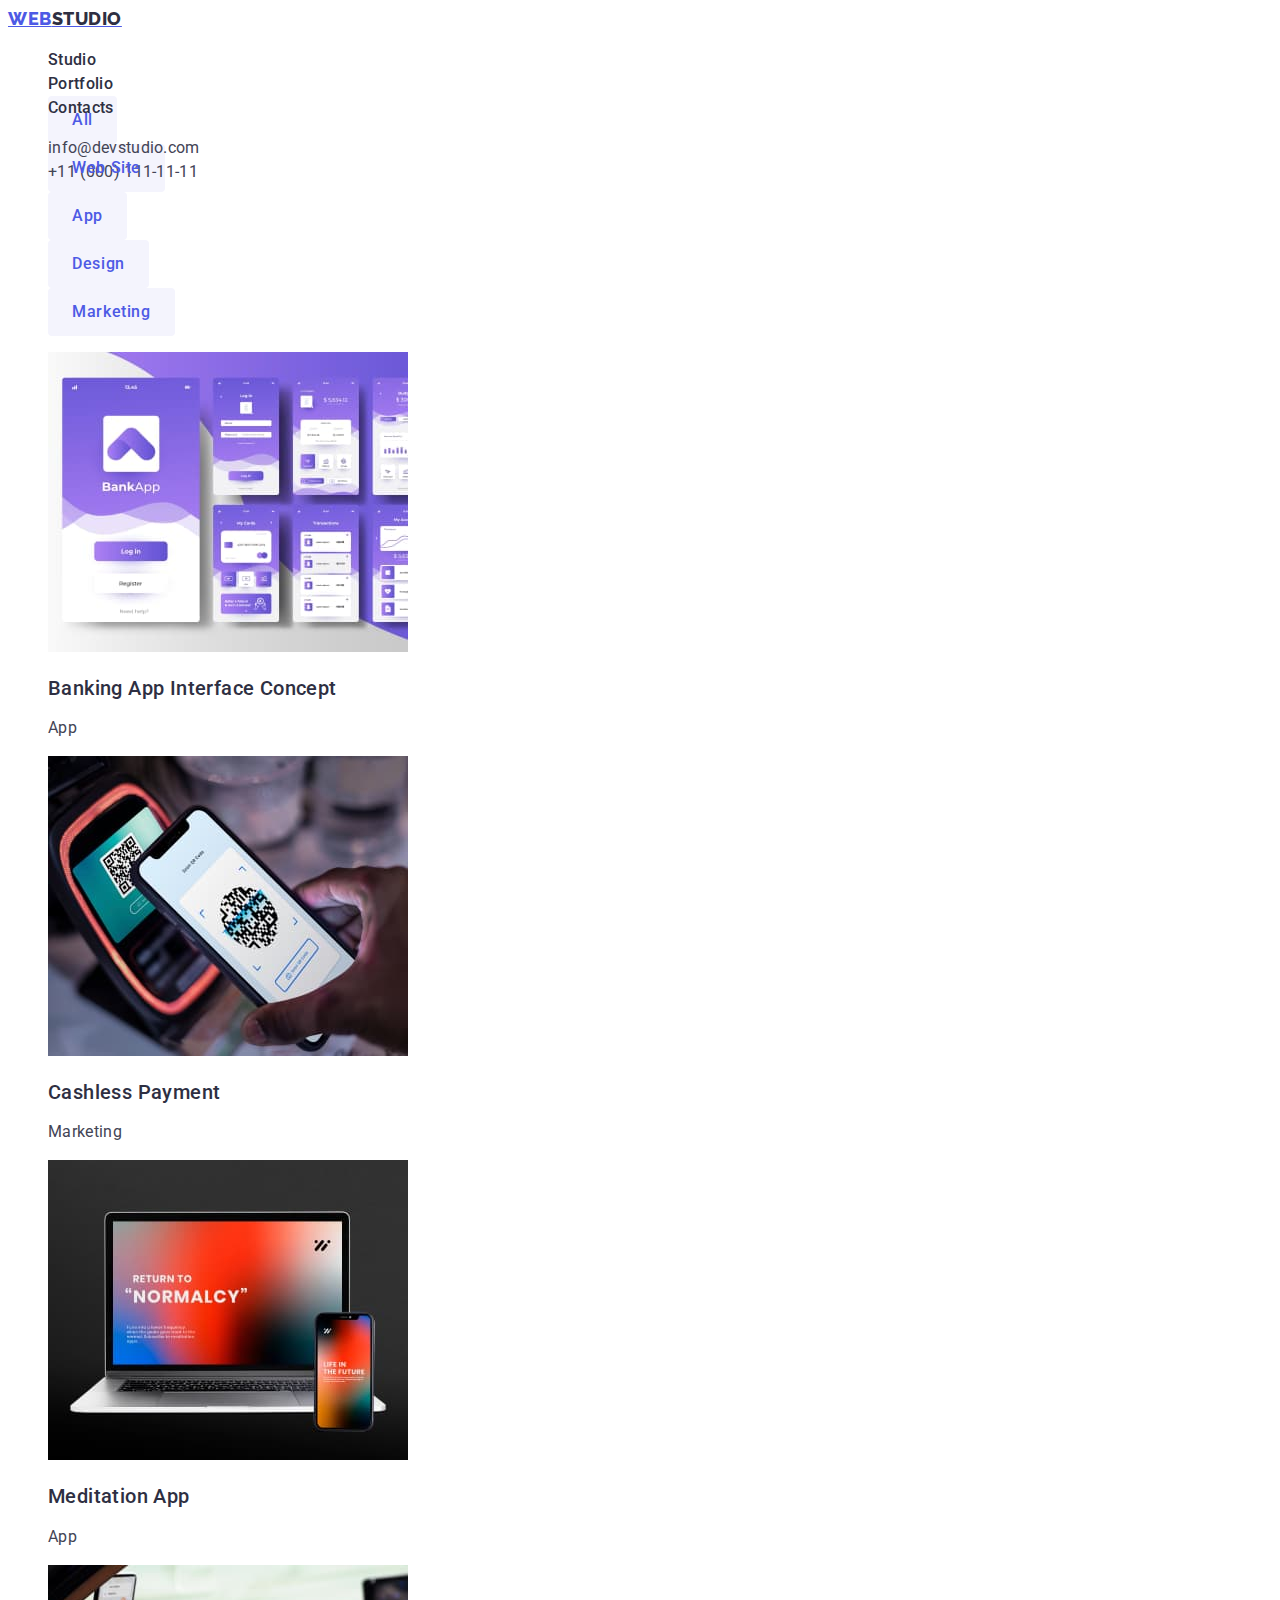
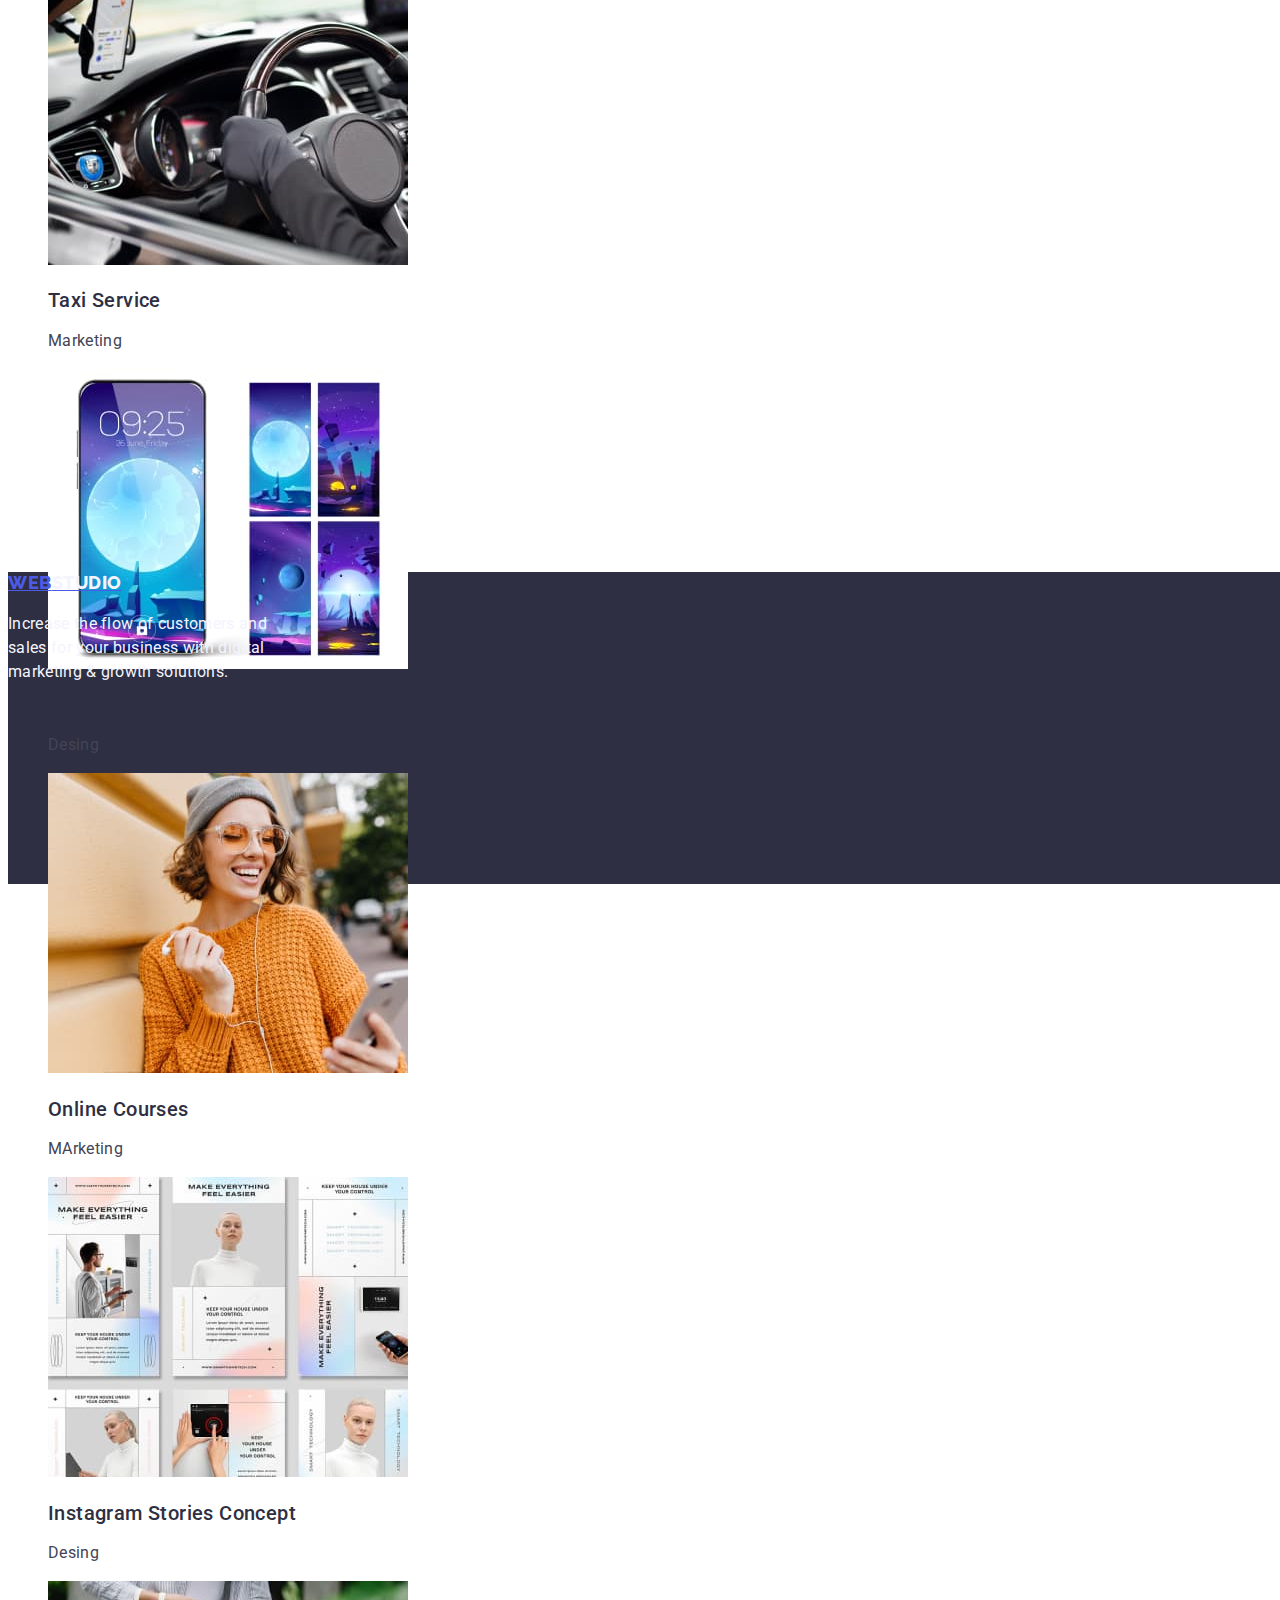
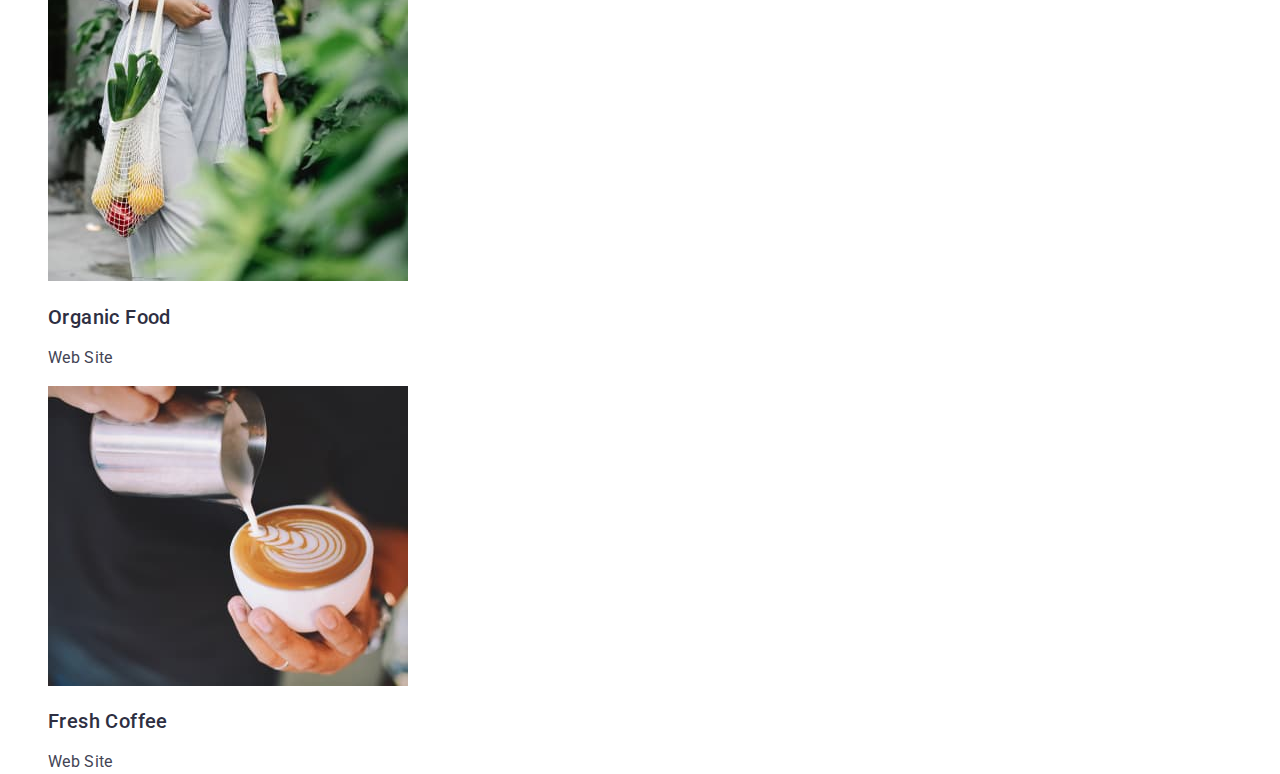
==== portfolio.html @ e06501a6 "fix_19" ====
<!DOCTYPE html>
<html lang="en">
  <head>
    <meta charset="UTF-8" />
    <meta name="viewport" content="width=device-width, initial-scale=1.0" />
    <title>Document</title>
    <link rel="stylesheet" href="./css/styles.css" />
    <link rel="preconnect" href="https://fonts.google.com/share?selection.family=Raleway" />
    <link rel="preconnect" href="https://fonts.google.com/share?selection.family=Roboto" />
    <link rel="preconnect" href="https://fonts.googleapis.com" />
    <link rel="preconnect" href="https://fonts.gstatic.com" crossorigin />
    <link
      href="https://fonts.googleapis.com/css2?family=Raleway&family=Roboto&display=swap"
      rel="stylesheet"
    />
  </head>
  <body>
    <!-- header -->
    <header class="header">
      <nav class="link">
        <a href="./index.html" class="logo">Web<span class="studio">Studio</span></a>
        <ul class="list">
          <li>
            <a href="./index.html" class="link"><span class="navigation">Studio</span></a>
          </li>
          <li>
            <a href="./portfolio.html" class="link"><span class="navigation">Portfolio</span></a>
          </li>
          <li>
            <a href="" class="link"><span class="navigation">Contacts</span></a>
          </li>
        </ul>
      </nav>
      <address>
        <ul class="list">
          <li><a href="mailto:info@devstudio.com" class="address">info@devstudio.com</a></li>
          <li><a href="tel:+110001111111" class="address">+11 (000) 111-11-11</a></li>
        </ul>
      </address>
    </header>
    <main>
      <!-- section_button -->
      <section class="section_portfolio">
        <h1 hidden>Portfolio</h1>
        <ul class="list">
          <li>
            <button type="button" class="button_portfolio">
              <span class="button_portfolio_text">All</span>
            </button>
          </li>
          <li>
            <button type="button" class="button_portfolio">
              <span class="button_portfolio_text">Web Site</span>
            </button>
          </li>
          <li>
            <button type="button" class="button_portfolio">
              <span class="button_portfolio_text">App</span>
            </button>
          </li>
          <li>
            <button type="button" class="button_portfolio">
              <span class="button_portfolio_text">Design</span>
            </button>
          </li>
          <li>
            <button type="button" class="button_portfolio">
              <span class="button_portfolio_text">Marketing</span>
            </button>
          </li>
        </ul>
        <!-- section_img -->
        <ul class="list">
          <li>
            <a href="" class="link">
              <img
                src="./images/images_portfolio/img_portfolio_one.jpg"
                alt="Banking App Interface Concept"
                width="360"
                height="300"
              />
              <h2 class="portfolio_title">Banking App Interface Concept</h2>
              <p class="portfolio_text">App</p></a
            >
          </li>
          <li>
            <a href="" class="link"
              ><img
                src="./images/images_portfolio/img_portfolio_two.jpg"
                alt="Cashless Payment"
                width="360"
                height="300"
              />
              <h2 class="portfolio_title">Cashless Payment</h2>
              <p class="portfolio_text">Marketing</p></a
            >
          </li>
          <li>
            <a href="" class="link"
              ><img
                src="./images/images_portfolio/img_portfolio_three.jpg"
                alt="Meditation App"
                width="360"
                height="300"
              />
              <h2 class="portfolio_title">Meditation App</h2>
              <p class="portfolio_text">App</p></a
            >
          </li>
          <li>
            <a href="" class="link"
              ><img
                src="./images/images_portfolio/img_portfolio_four.jpg"
                alt="Taxi Service"
                width="360"
                height="300"
              />
              <h2 class="portfolio_title">Taxi Service</h2>
              <p class="portfolio_text">Marketing</p></a
            >
          </li>
          <li>
            <a href="" class="link"
              ><img
                src="./images/images_portfolio/img_portfolio_five.jpg"
                alt="Screen Illustrations"
                width="360"
                height="300"
              />
              <h2 class="portfolio_title">Screen Illustrations</h2>
              <p class="portfolio_text">Desing</p></a
            >
          </li>
          <li>
            <a href="" class="link"
              ><img
                src="./images/images_portfolio/img_portfolio_six.jpg"
                alt="Online Courses"
                width="360"
                height="300"
              />
              <h2 class="portfolio_title">Online Courses</h2>
              <p class="portfolio_text">MArketing</p></a
            >
          </li>
          <li>
            <a href="" class="link"
              ><img
                src="./images/images_portfolio/img_portfolio_seven.jpg"
                alt="Instagram Stories Concept"
                width="360"
                height="300"
              />
              <h2 class="portfolio_title">Instagram Stories Concept</h2>
              <p class="portfolio_text">Desing</p></a
            >
          </li>
          <li>
            <a href="" class="link"
              ><img
                src="./images/images_portfolio/img_portfolio_eight.jpg"
                alt="Organic Food"
                width="360"
                height="300"
              />
              <h2 class="portfolio_title">Organic Food</h2>
              <p class="portfolio_text">Web Site</p></a
            >
          </li>
          <li>
            <a href="" class="link"
              ><img
                src="./images/images_portfolio/img_portfolio_nine.jpg"
                alt="Fresh Coffee"
                width="360"
                height="300"
              />
              <h2 class="portfolio_title">Fresh Coffee</h2>
              <p class="portfolio_text">Web Site</p></a
            >
          </li>
        </ul>
      </section>
    </main>
    <!-- portfolio_footer -->
    <footer class="footer">
      <a href="./index.html" class="logo">Web<span class="studio_footer">Studio</span></a>
      <p class="footer_text">
        Increase the flow of customers and sales for your business with digital marketing & growth
        solutions.
      </p>
    </footer>
  </body>
</html>
---- css/styles.css ----
:root {
  --iris: #4d5ae5;
  --navyblue: #2e2f42;
  --slate: #434455;
  --cloud: #f4f4fd;
  --white: #fff;
  --ocean: #404bbf;
  --cornflower: #e7e9fc;
  --ultrawhite: #ffffff;
}

body {
 font-family: "Roboto", sans-serif;
  font-size: 16px;
  font-style: normal;
  font-weight: 400;
  line-height: 24px;
  letter-spacing: 0.32px;
  background-color: var(--ultrawhite);
  color: #434455;
}

.logo {
  color: var(--iris, #4d5ae5);
  font-family: 'Raleway', sans-serif;
  font-size: 18px;
  font-style: normal;
  font-weight: 800;
  line-height: 1.17; /* 116.667% */
  letter-spacing: 0.54px;
  text-transform: uppercase;
  width: 44px;
}

.logo :hover,
.logo :focus {
  color: var(--ocean);
}

.studio {
  color: var(--navyblue, #2e2f42);
  font-family: 'Raleway';
  font-size: 18px;
  font-style: normal;
  font-weight: 800;
  line-height: 1.17; /* 116.667% */
  letter-spacing: 0.54px;
  text-transform: uppercase;
  width: 71px;
}

.address {
  color: var(--slate);
  font-family: 'Roboto';
  font-size: 16px;
  font-style: normal;
  font-weight: 400;
  line-height: 1.5; /* 150% */
  letter-spacing: 0.02em;
  text-decoration: none;
}

.address:hover,
.address:focus {
  color: var(--ocean);
}

.link {
  text-decoration: none;
}

.list {
  list-style: none;
}
.navigation {
  color: var(--navyblue);
  font-family: 'Roboto';
  font-size: 16px;
  font-style: normal;
  font-weight: 500;
  line-height: 1.5; /* 150% */
  letter-spacing: 0.32px;
}

.navigation:hover,
.navigation:focus {
  color: var(--ocean);
}

.header {
  width: 1440px;
  height: 72px;
  flex-shrink: 0;
  border-bottom: 1px var(--cornflower);
  background: var(--white);
}

.section_one {
  width: 1440px;
  height: 600px;
  flex-shrink: 0;
  background: var(--navyblue);
}

.introduction_hero {
  color: var(--white);
  text-align: center;
  font-family: 'Roboto';
  font-size: 56px;
  font-style: normal;
  font-weight: 700;
  line-height: 1.07; /* 107.143% */
  letter-spacing: 1.12px;
  width: 496px;
}

.button_hero {
  display: inline-flex;
  padding: 16px 32px;
  align-items: flex-start;
  gap: 10px;
  border-radius: 4px;
  background-color: var(--iris);
  box-shadow: 0px 4px 4px 0px rgba(0, 0, 0, 0.15);
}

.button_hero_text {
  color: var(--ultrawhite);
  font-size: 16px;
  font-style: normal;
  font-weight: 500;
  line-height: 1.5; /* 150% */
  letter-spacing: 0.04em;
  cursor: pointer;
}

.button_hero:hover,
.button_hero:focus {
  background-color: var(--ocean);
}

.section_two {
  width: 1440px;
  height: 2592px;
  background: var(--white);
}

.section_three {
  background: var(--white);
  line-height: 1.11;
}

.section_two_name {
  color: var(--navyblue);
  font-family: 'Roboto';
  font-size: 20px;
  font-style: normal;
  font-weight: 500;
  line-height: 1.2; /* 120% */
  letter-spacing: 0.4px;
  width: 264px;
}

.section_two_paragraph {
  color: var(--slate);
  font-family: 'Roboto';
  font-size: 16px;
  font-style: normal;
  font-weight: 400;
  line-height: 1.5; /* 150% */
  letter-spacing: 0.32px;
  width: 264px;
}

.section_three_name {
  color: var(--navyblue);
  text-align: center;
  font-family: 'Roboto';
  font-size: 36px;
  font-style: normal;
  font-weight: 700;
  line-height: 1.11; /* 111.111% */
  letter-spacing: 0.72px;
  text-transform: capitalize;
}

.section_four {
  background: var(--cloud);
  width: 1440px;
  height: 732px;
  flex-shrink: 0;
  background-color: var(--cloud);
}

.section_four_name {
  color: var(--navyblue);
  text-align: center;
  font-family: 'Roboto';
  font-size: 36px;
  font-style: normal;
  font-weight: 700;
  line-height: 1.11; /* 111.111% */
  letter-spacing: 0.72px;
  text-transform: capitalize;
}

.team_card_list_item {
  background-color: var(--ultrawhite);
}

.team_name_card {
  color: var(--navyblue);
  text-align: center;
  font-family: 'Roboto';
  font-size: 20px;
  font-style: normal;
  font-weight: 500;
  line-height: 1.2; /* 120% */
  letter-spacing: 0.4px;
}

.team_description_card {
  color: var(--slate);
  text-align: center;
  font-family: 'Roboto';
  font-size: 16px;
  font-style: normal;
  font-weight: 400;
  line-height: 1.5; /* 150% */
  letter-spacing: 0.32px;
}

.footer {
  background: var(--navyblue);
  width: 1440px;
  height: 312px;
  flex-shrink: 0;
}

.footer_text {
  color: var(--cloud);
  font-family: 'Roboto';
  font-size: 16px;
  font-style: normal;
  font-weight: 400;
  line-height: 1.5; /* 150% */
  letter-spacing: 0.32px;
  width: 264px;
}

.studio_footer {
  color: var(--cloud);
  font-family: 'Raleway', sans-serif;
  font-size: 18px;
  font-style: normal;
  font-weight: 800;
  line-height: 1.17; /* 116.667% */
  letter-spacing: 0.54px;
  text-transform: uppercase;
  text-decoration: none;
}

.section_portfolio {
  width: 1440px;
  height: 2076px;
  background: var(--white);
}

.btn_portfolio {
  display: flex;
  padding: 12px 24px;
  align-items: flex-start;
  border-radius: 4px;
  background-color: var(--ocean);
  box-shadow: 0px 2px 2px 0px rgba(0, 0, 0, 0.12), 0px 2px 1px 0px rgba(0, 0, 0, 0.08),
    0px 3px 1px 0px rgba(0, 0, 0, 0.1);
  cursor: pointer;
}

.btn_portfolio_text {
  color: var(--iris);
  text-align: center;
  font-size: 16px;
  font-style: normal;
  font-weight: 500;
  line-height: 1.5; /* 150% */
  letter-spacing: 0.04em;
}

.button_portfolio:hover,
.button_portfolio:focus {
  color: var(--ultrawhite);
}

.button_portfolio {
  display: flex;
  padding: 12px 24px;
  justify-content: center;
  align-items: center;
  border-radius: 4px;
  border: 1px var(--cornflower);
  background: var(--cloud);
  cursor: pointer;
}

.button_portfolio_text {
  color: var(--iris);
  text-align: center;
  font-family: 'Roboto';
  font-size: 16px;
  font-style: normal;
  font-weight: 500;
  line-height: 1.5; /* 150% */
  letter-spacing: 0.64px;
}

.portfolio_title {
  color: var(--navyblue);
  font-family: 'Roboto';
  font-size: 20px;
  font-style: normal;
  font-weight: 500;
  line-height: 1.2; /* 120% */
  letter-spacing: 0.02em;
}

.portfolio_text {
  color: var(--slate);
  font-family: 'Roboto';
  font-size: 16px;
  font-style: normal;
  font-weight: 400;
  line-height: 1.5; /* 150% */
  letter-spacing: 0.32px;
}
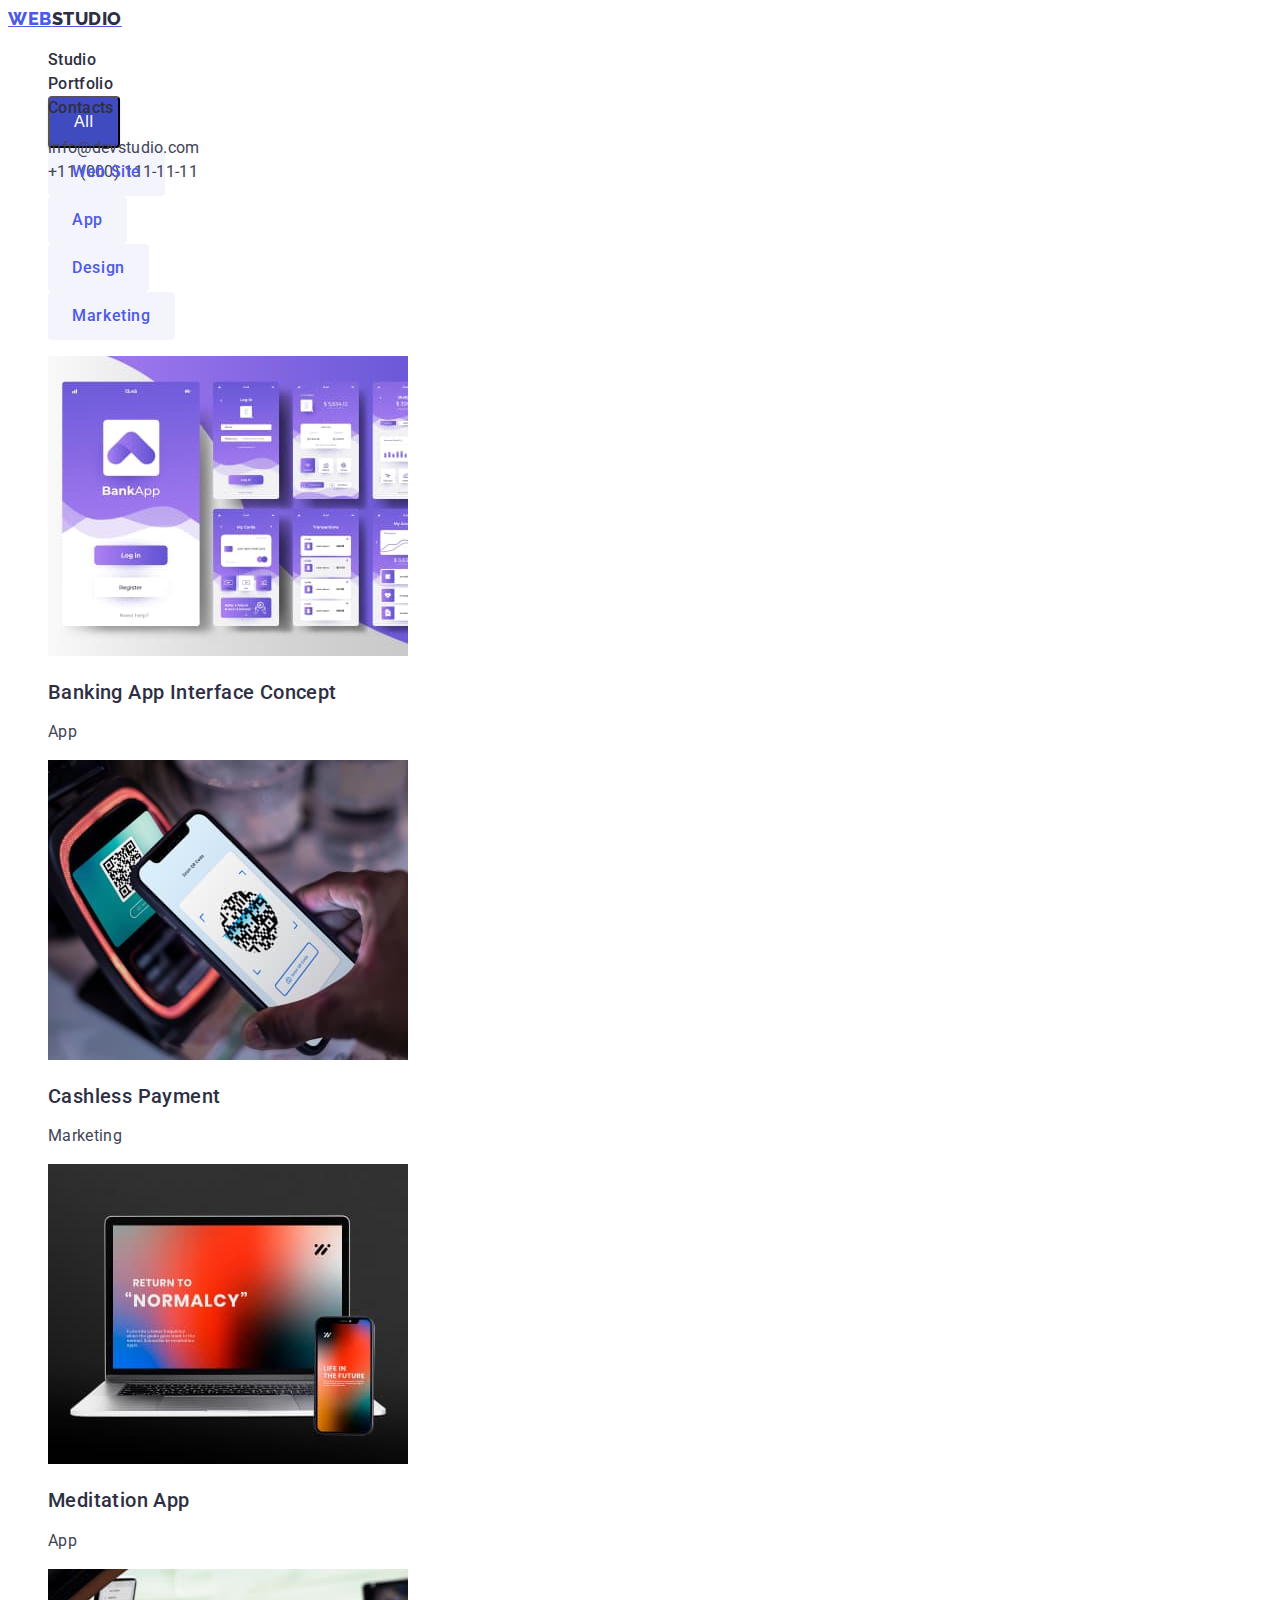
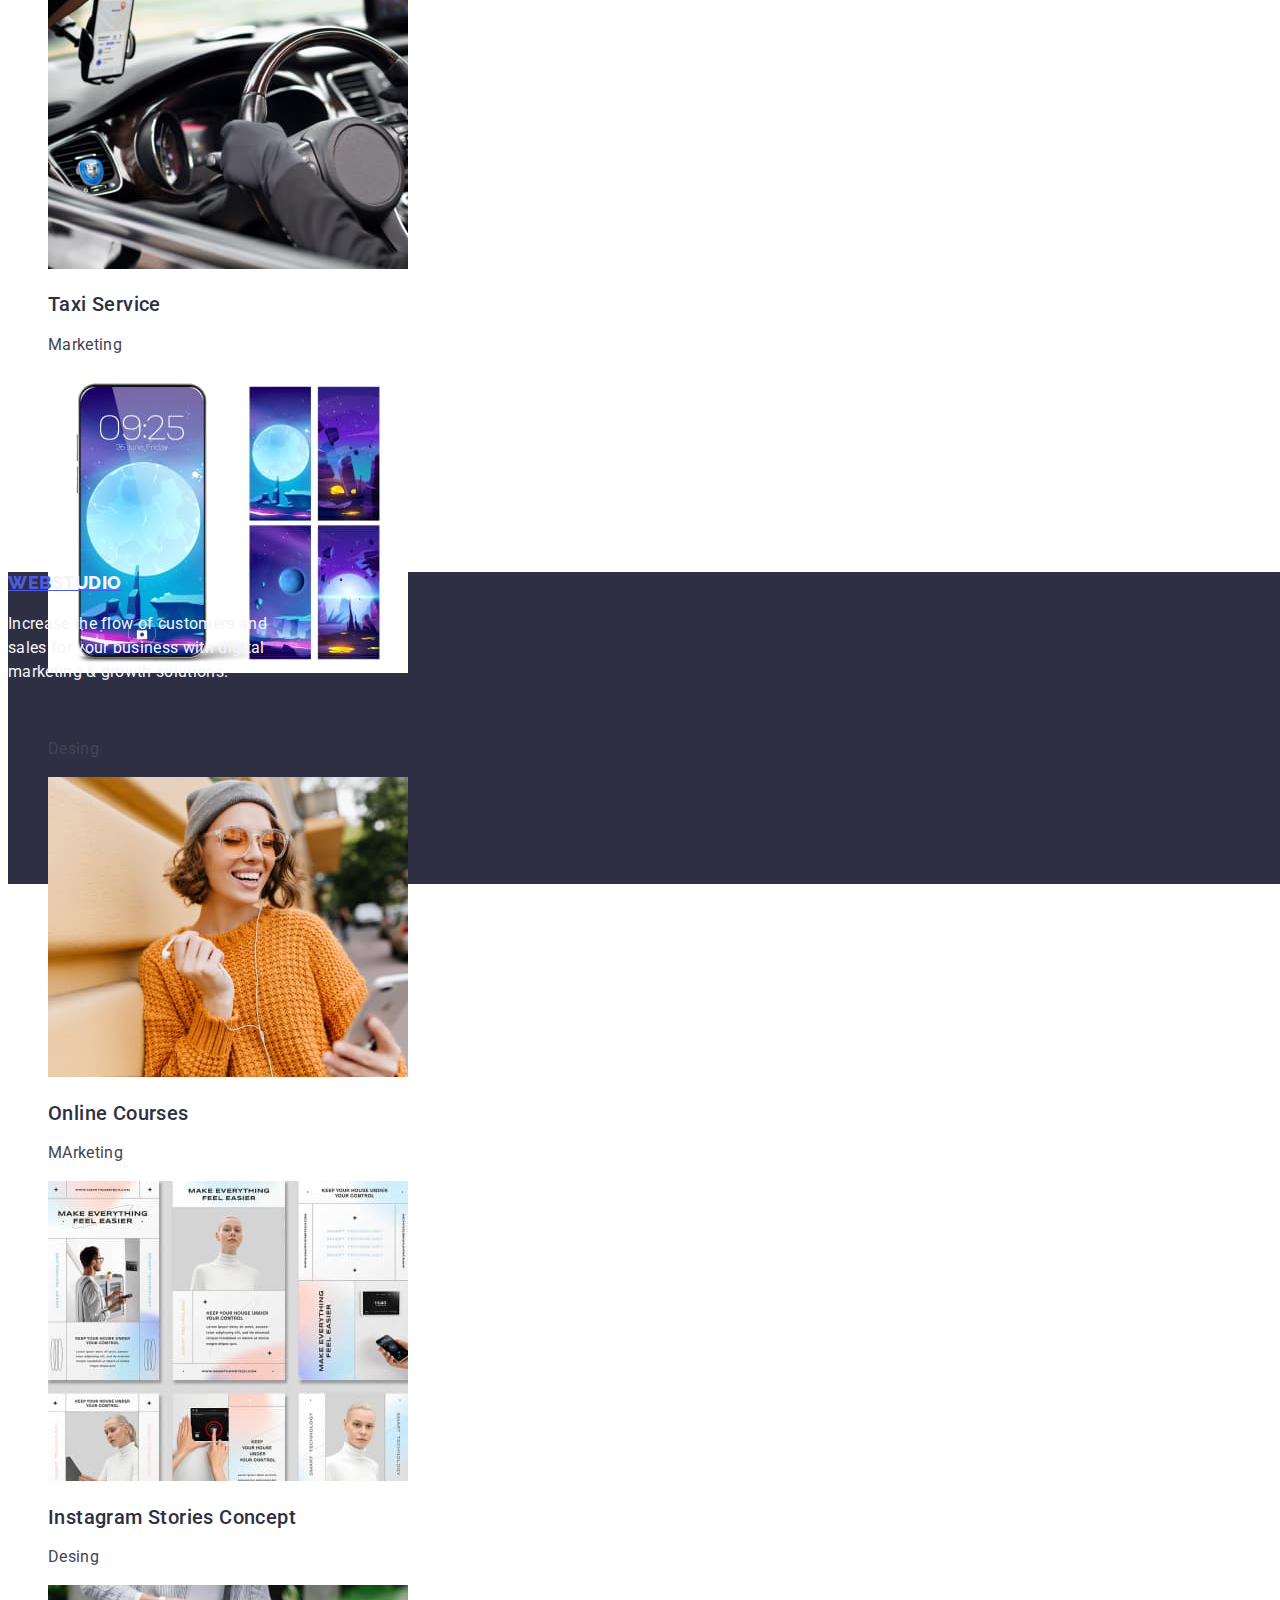
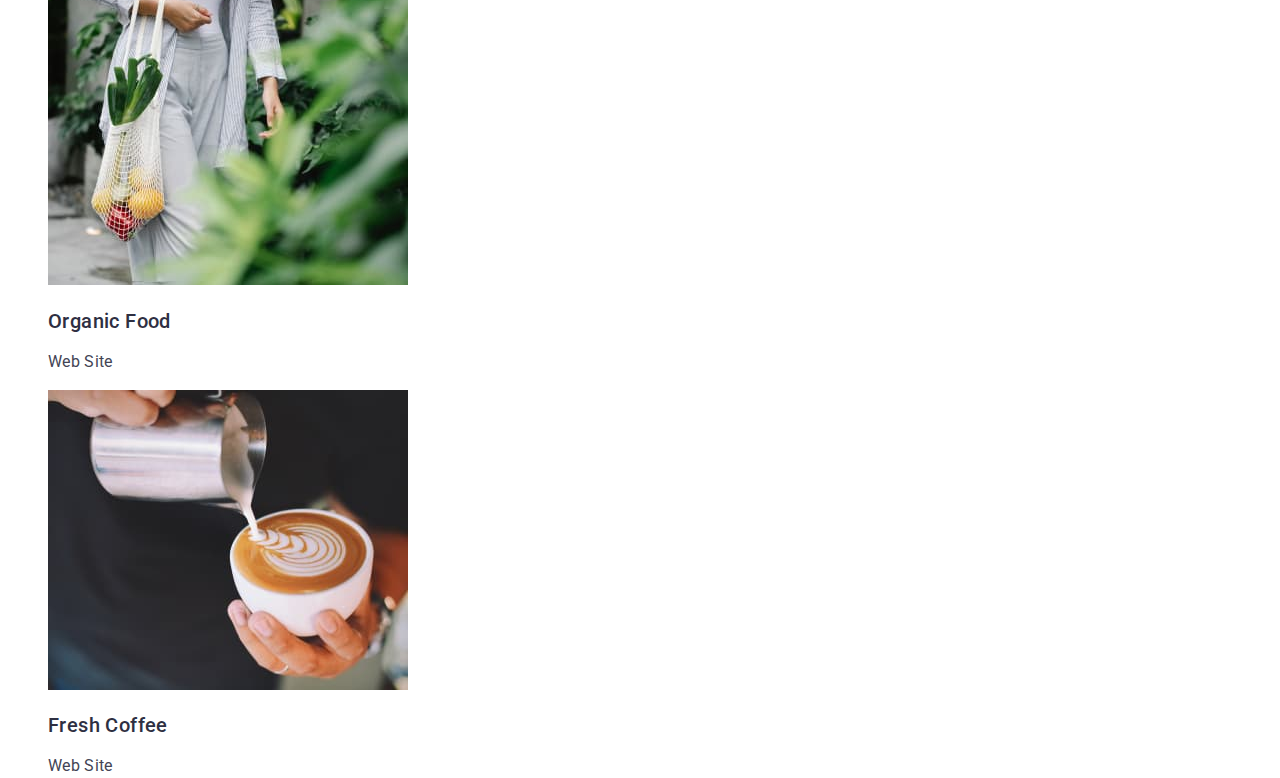
==== commit c2054c47: "fix_22" ====
--- a/portfolio.html
+++ b/portfolio.html
@@ -44,29 +44,19 @@
         <h1 hidden>Portfolio</h1>
         <ul class="list">
           <li>
-            <button type="button" class="button_portfolio">
-              <span class="button_portfolio_text">All</span>
-            </button>
+            <button type="button" class="btn_portfolio">All</button>
           </li>
           <li>
-            <button type="button" class="button_portfolio">
-              <span class="button_portfolio_text">Web Site</span>
-            </button>
+            <button type="button" class="button_portfolio">Web Site</button>
           </li>
           <li>
-            <button type="button" class="button_portfolio">
-              <span class="button_portfolio_text">App</span>
-            </button>
+            <button type="button" class="button_portfolio">App</button>
           </li>
           <li>
-            <button type="button" class="button_portfolio">
-              <span class="button_portfolio_text">Design</span>
-            </button>
+            <button type="button" class="button_portfolio">Design</button>
           </li>
           <li>
-            <button type="button" class="button_portfolio">
-              <span class="button_portfolio_text">Marketing</span>
-            </button>
+            <button type="button" class="button_portfolio">Marketing</button>
           </li>
         </ul>
         <!-- section_img -->
--- a/css/styles.css
+++ b/css/styles.css
@@ -21,15 +21,15 @@
 }
 
 .logo {
-  color: var(--iris, #4d5ae5);
-  font-family: 'Raleway', sans-serif;
-  font-size: 18px;
-  font-style: normal;
-  font-weight: 800;
-  line-height: 1.17; /* 116.667% */
-  letter-spacing: 0.54px;
-  text-transform: uppercase;
-  width: 44px;
+    color: var(--iris, #4d5ae5);
+    font-family: 'Raleway', sans-serif;
+    font-size: 18px;
+    font-style: normal;
+    font-weight: 800;
+    line-height: 1.17; /* 116.667% */
+    letter-spacing: 0.54px;
+    text-transform: uppercase;
+    width: 44px;  
 }
 
 .logo :hover,
@@ -47,6 +47,7 @@
   letter-spacing: 0.54px;
   text-transform: uppercase;
   width: 71px;
+  text-decoration: none;
 }
 
 .address {
@@ -103,18 +104,18 @@
 }
 
 .introduction_hero {
-  color: var(--white);
+  color: var(--ultrawhite);
   text-align: center;
   font-family: 'Roboto';
   font-size: 56px;
   font-style: normal;
   font-weight: 700;
   line-height: 1.07; /* 107.143% */
-  letter-spacing: 1.12px;
+  letter-spacing: 0.02em;
   width: 496px;
 }
 
-.button_hero {
+.section_one_button {
   display: inline-flex;
   padding: 16px 32px;
   align-items: flex-start;
@@ -124,7 +125,7 @@
   box-shadow: 0px 4px 4px 0px rgba(0, 0, 0, 0.15);
 }
 
-.button_hero_text {
+.section_one_button_text {
   color: var(--ultrawhite);
   font-size: 16px;
   font-style: normal;
@@ -134,8 +135,8 @@
   cursor: pointer;
 }
 
-.button_hero:hover,
-.button_hero:focus {
+.section_one_button:hover,
+.section_one_button:focus {
   background-color: var(--ocean);
 }
 
@@ -275,10 +276,7 @@
   box-shadow: 0px 2px 2px 0px rgba(0, 0, 0, 0.12), 0px 2px 1px 0px rgba(0, 0, 0, 0.08),
     0px 3px 1px 0px rgba(0, 0, 0, 0.1);
   cursor: pointer;
-}
-
-.btn_portfolio_text {
-  color: var(--iris);
+  color: var(--white);
   text-align: center;
   font-size: 16px;
   font-style: normal;
@@ -287,8 +285,8 @@
   letter-spacing: 0.04em;
 }
 
-.button_portfolio:hover,
-.button_portfolio:focus {
+.btn_portfolio:hover,
+.btn_portfolio:focus {
   color: var(--ultrawhite);
 }
 
@@ -301,9 +299,6 @@
   border: 1px var(--cornflower);
   background: var(--cloud);
   cursor: pointer;
-}
-
-.button_portfolio_text {
   color: var(--iris);
   text-align: center;
   font-family: 'Roboto';
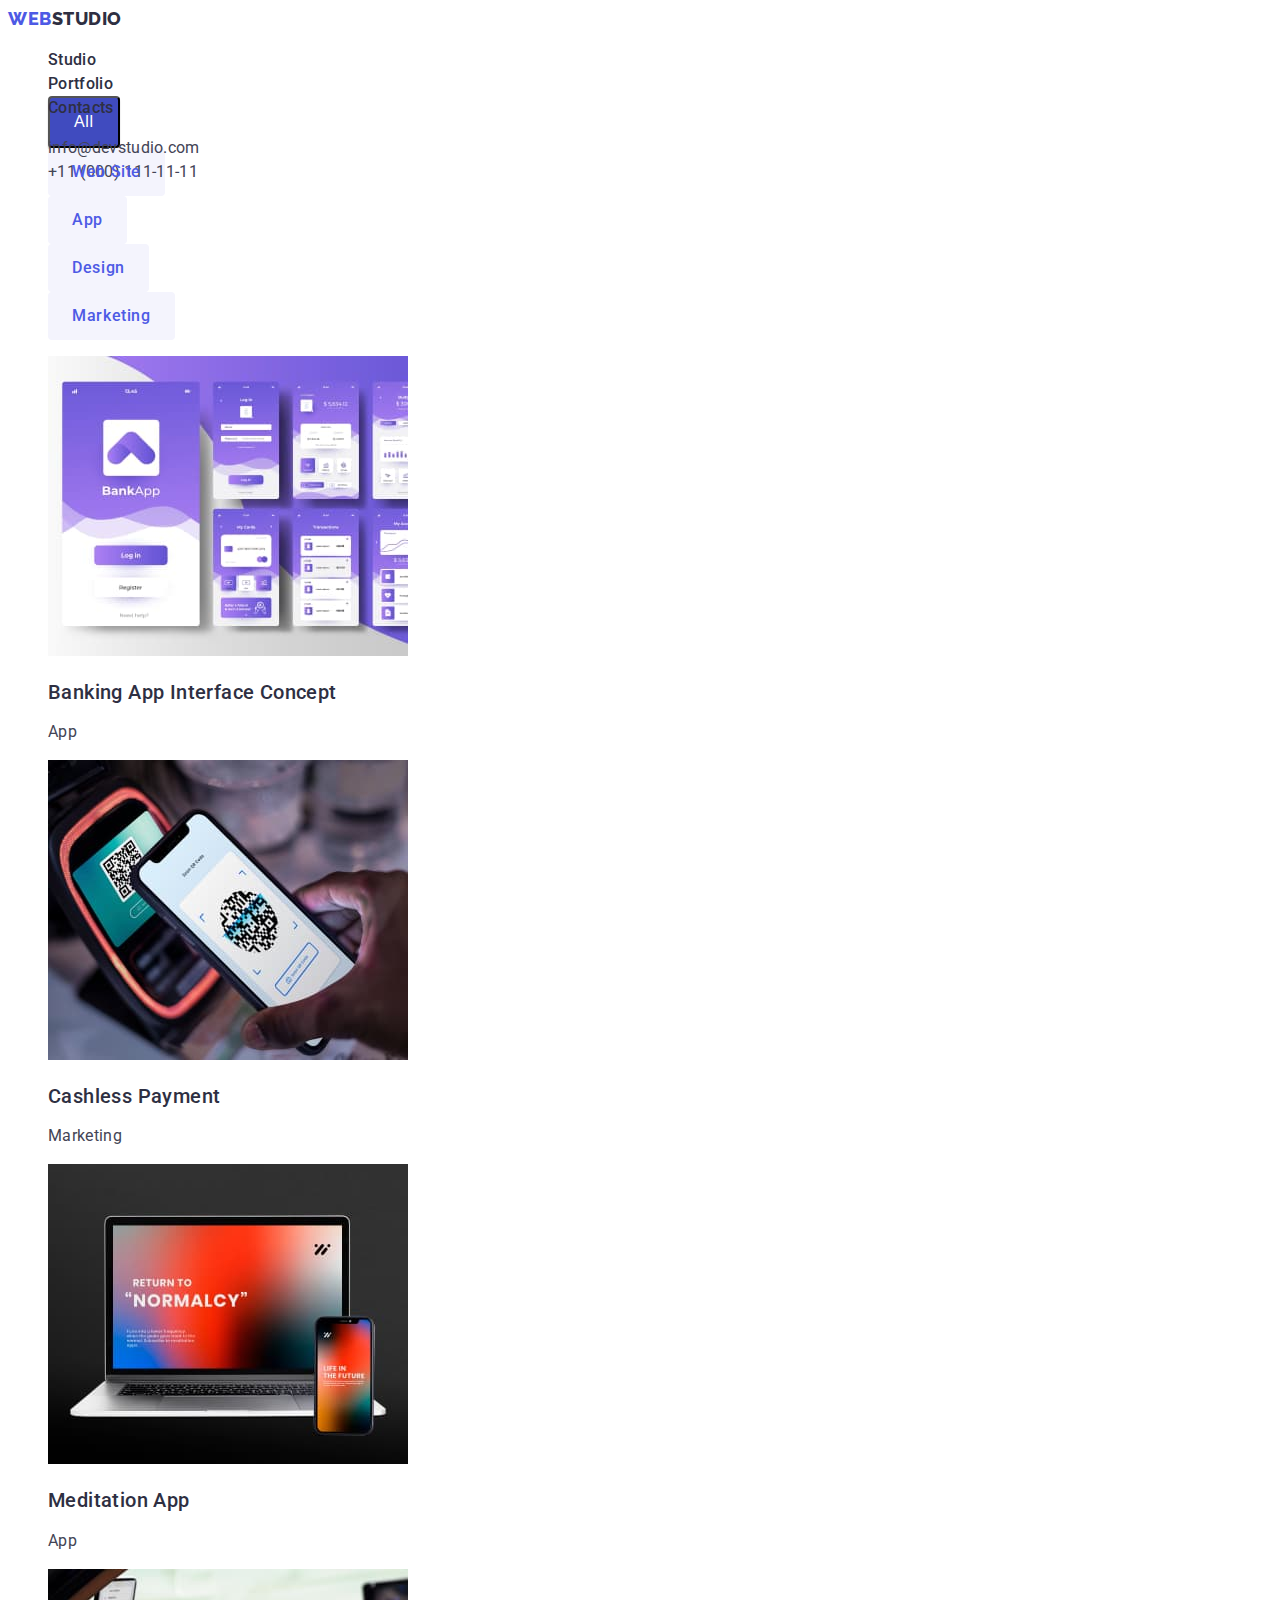
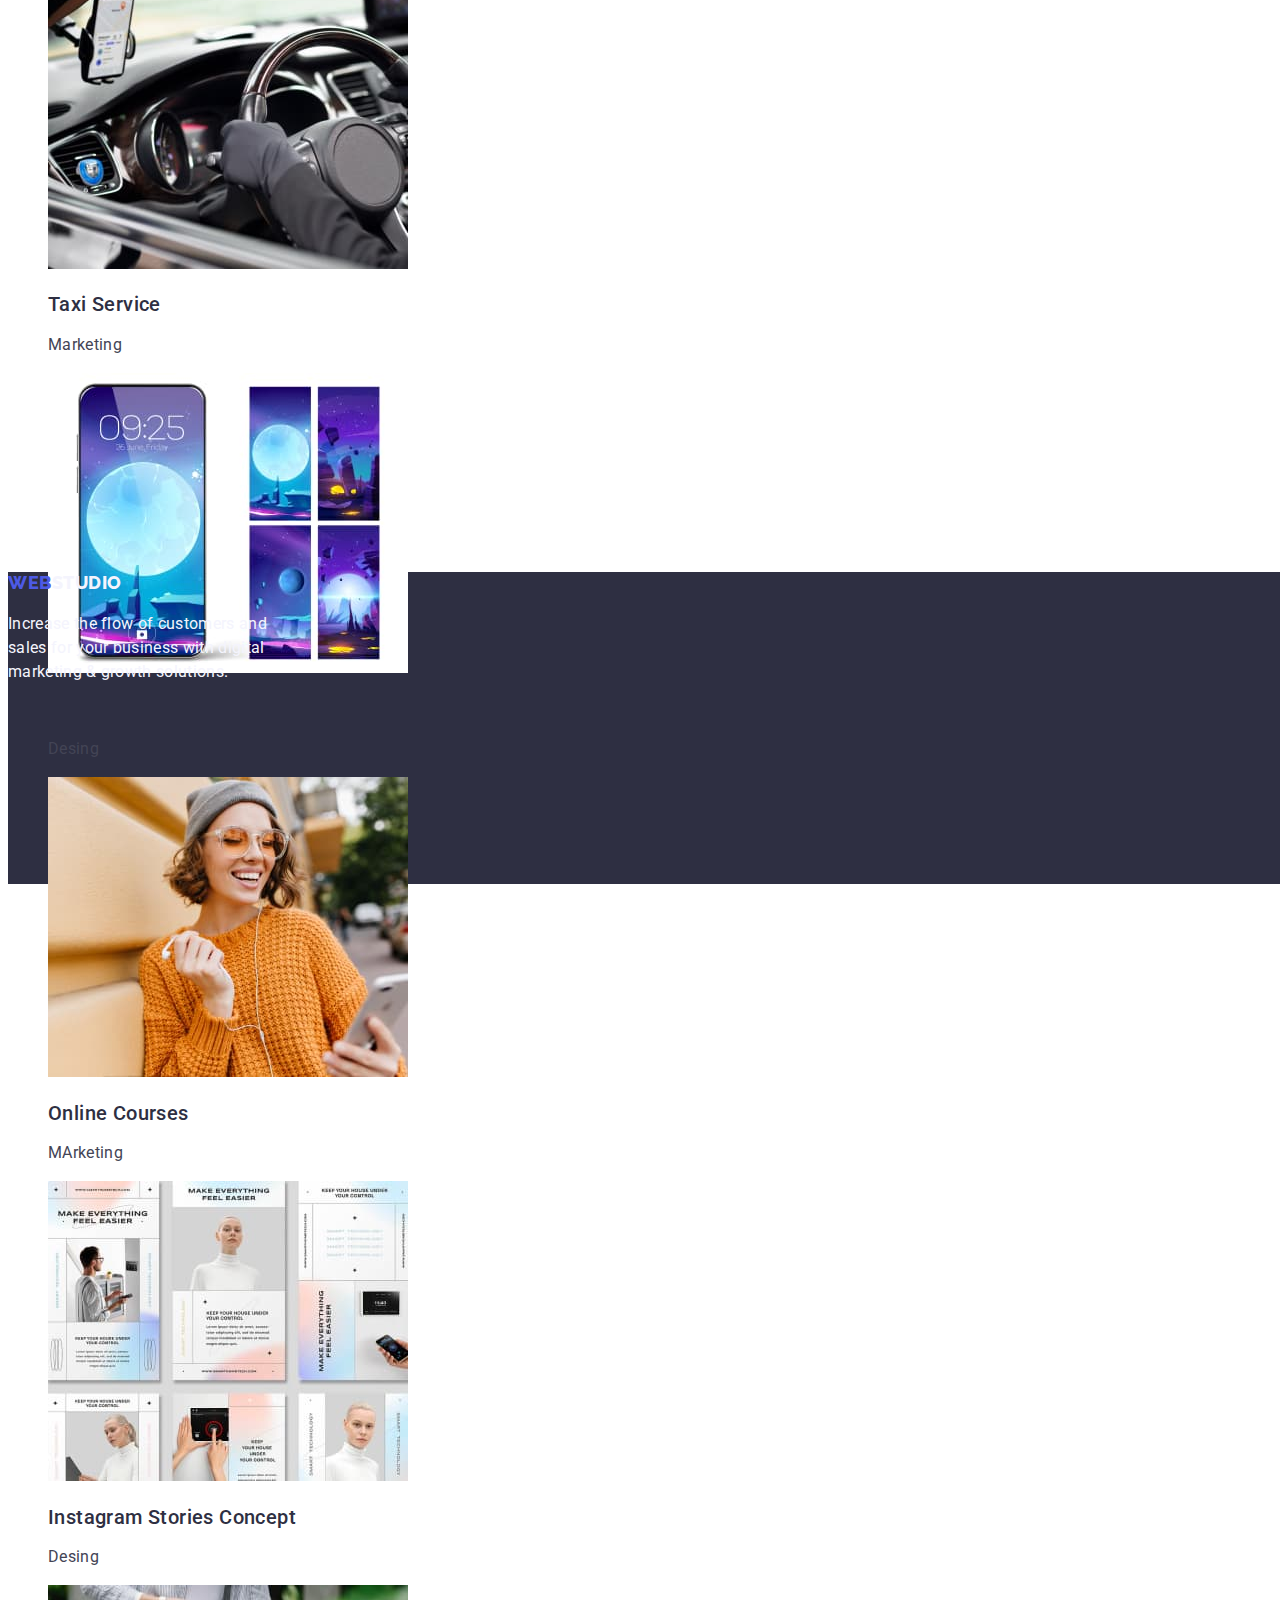
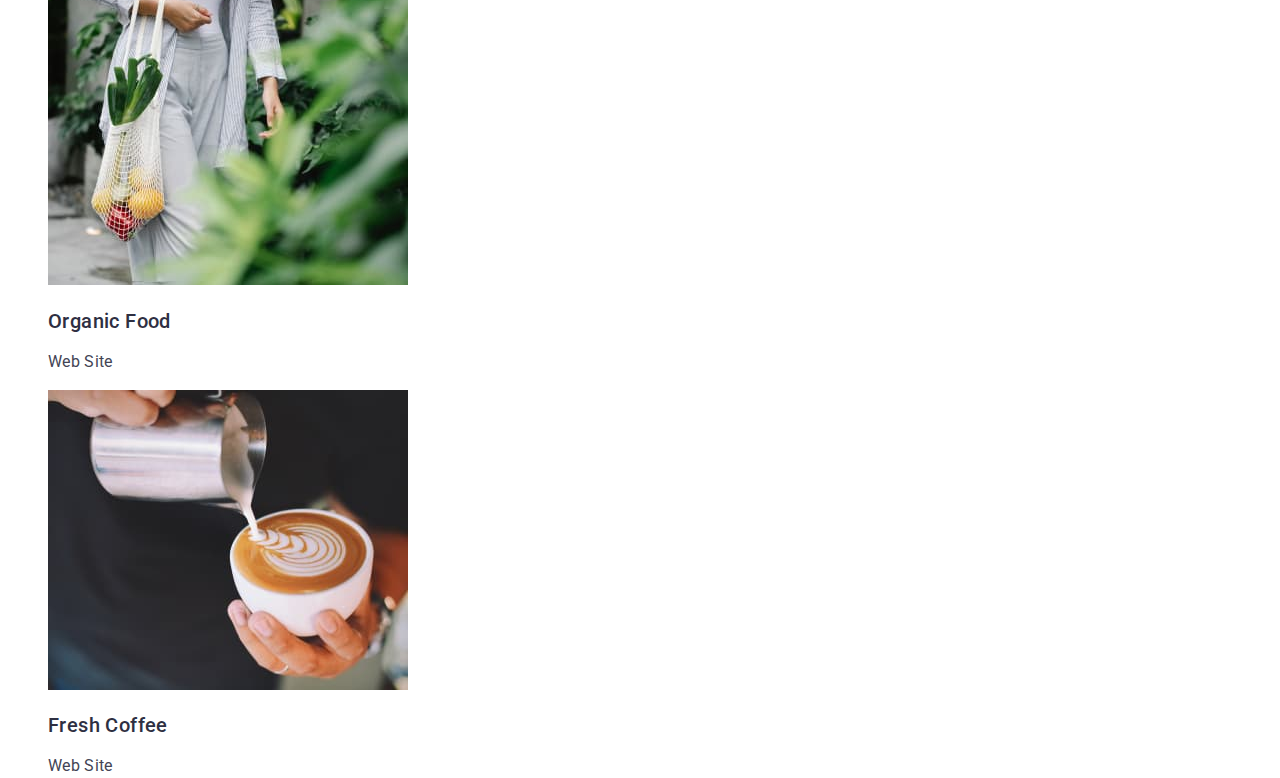
==== commit 0dfce5bb: "fix_25" ====
--- a/portfolio.html
+++ b/portfolio.html
@@ -17,17 +17,19 @@
   <body>
     <!-- header -->
     <header class="header">
-      <nav class="link">
-        <a href="./index.html" class="logo">Web<span class="studio">Studio</span></a>
+      <nav>
+        <a href="./index.html" class="link">Web<span class="studio">Studio</span></a>
         <ul class="list">
           <li>
-            <a href="./index.html" class="link"><span class="navigation">Studio</span></a>
+            <a href="./index.html" class="button_nav"><span class="navigation">Studio</span></a>
           </li>
           <li>
-            <a href="./portfolio.html" class="link"><span class="navigation">Portfolio</span></a>
+            <a href="./portfolio.html" class="button_nav"
+              ><span class="navigation">Portfolio</span></a
+            >
           </li>
           <li>
-            <a href="" class="link"><span class="navigation">Contacts</span></a>
+            <a href="" class="button_nav"><span class="navigation">Contacts</span></a>
           </li>
         </ul>
       </nav>
@@ -62,7 +64,7 @@
         <!-- section_img -->
         <ul class="list">
           <li>
-            <a href="" class="link">
+            <a href="" class="section_img">
               <img
                 src="./images/images_portfolio/img_portfolio_one.jpg"
                 alt="Banking App Interface Concept"
@@ -74,7 +76,7 @@
             >
           </li>
           <li>
-            <a href="" class="link"
+            <a href="" class="section_img"
               ><img
                 src="./images/images_portfolio/img_portfolio_two.jpg"
                 alt="Cashless Payment"
@@ -86,7 +88,7 @@
             >
           </li>
           <li>
-            <a href="" class="link"
+            <a href="" class="section_img"
               ><img
                 src="./images/images_portfolio/img_portfolio_three.jpg"
                 alt="Meditation App"
@@ -98,7 +100,7 @@
             >
           </li>
           <li>
-            <a href="" class="link"
+            <a href="" class="section_img"
               ><img
                 src="./images/images_portfolio/img_portfolio_four.jpg"
                 alt="Taxi Service"
@@ -110,7 +112,7 @@
             >
           </li>
           <li>
-            <a href="" class="link"
+            <a href="" class="section_img"
               ><img
                 src="./images/images_portfolio/img_portfolio_five.jpg"
                 alt="Screen Illustrations"
@@ -122,7 +124,7 @@
             >
           </li>
           <li>
-            <a href="" class="link"
+            <a href="" class="section_img"
               ><img
                 src="./images/images_portfolio/img_portfolio_six.jpg"
                 alt="Online Courses"
@@ -134,7 +136,7 @@
             >
           </li>
           <li>
-            <a href="" class="link"
+            <a href="" class="section_img"
               ><img
                 src="./images/images_portfolio/img_portfolio_seven.jpg"
                 alt="Instagram Stories Concept"
@@ -146,7 +148,7 @@
             >
           </li>
           <li>
-            <a href="" class="link"
+            <a href="" class="section_img"
               ><img
                 src="./images/images_portfolio/img_portfolio_eight.jpg"
                 alt="Organic Food"
@@ -158,7 +160,7 @@
             >
           </li>
           <li>
-            <a href="" class="link"
+            <a href="" class="section_img"
               ><img
                 src="./images/images_portfolio/img_portfolio_nine.jpg"
                 alt="Fresh Coffee"
@@ -174,7 +176,7 @@
     </main>
     <!-- portfolio_footer -->
     <footer class="footer">
-      <a href="./index.html" class="logo">Web<span class="studio_footer">Studio</span></a>
+      <a href="./index.html" class="link">Web<span class="studio_footer">Studio</span></a>
       <p class="footer_text">
         Increase the flow of customers and sales for your business with digital marketing & growth
         solutions.
--- a/css/styles.css
+++ b/css/styles.css
@@ -10,7 +10,7 @@
 }
 
 body {
- font-family: "Roboto", sans-serif;
+  font-family: 'Roboto', sans-serif;
   font-size: 16px;
   font-style: normal;
   font-weight: 400;
@@ -20,20 +20,8 @@
   color: #434455;
 }
 
-.logo {
-    color: var(--iris, #4d5ae5);
-    font-family: 'Raleway', sans-serif;
-    font-size: 18px;
-    font-style: normal;
-    font-weight: 800;
-    line-height: 1.17; /* 116.667% */
-    letter-spacing: 0.54px;
-    text-transform: uppercase;
-    width: 44px;  
-}
-
-.logo :hover,
-.logo :focus {
+.link:hover,
+.link :focus {
   color: var(--ocean);
 }
 
@@ -68,6 +56,16 @@
 
 .link {
   text-decoration: none;
+  color: var(--iris, #4d5ae5);
+  font-family: 'Raleway', sans-serif;
+  font-size: 18px;
+  font-style: normal;
+  font-weight: 800;
+  line-height: 1.17; /* 116.667% */
+  letter-spacing: 0.54px;
+  text-transform: uppercase;
+  width: 44px;
+  text-decoration: none;
 }
 
 .list {
@@ -86,6 +84,10 @@
 .navigation:hover,
 .navigation:focus {
   color: var(--ocean);
+}
+
+.button_nav {
+  text-decoration: none;
 }
 
 .header {
@@ -123,16 +125,13 @@
   border-radius: 4px;
   background-color: var(--iris);
   box-shadow: 0px 4px 4px 0px rgba(0, 0, 0, 0.15);
-}
-
-.section_one_button_text {
+  cursor: pointer;
   color: var(--ultrawhite);
   font-size: 16px;
   font-style: normal;
   font-weight: 500;
   line-height: 1.5; /* 150% */
   letter-spacing: 0.04em;
-  cursor: pointer;
 }
 
 .section_one_button:hover,
@@ -309,6 +308,10 @@
   letter-spacing: 0.64px;
 }
 
+.section_img {
+  text-decoration: none;
+}
+
 .portfolio_title {
   color: var(--navyblue);
   font-family: 'Roboto';
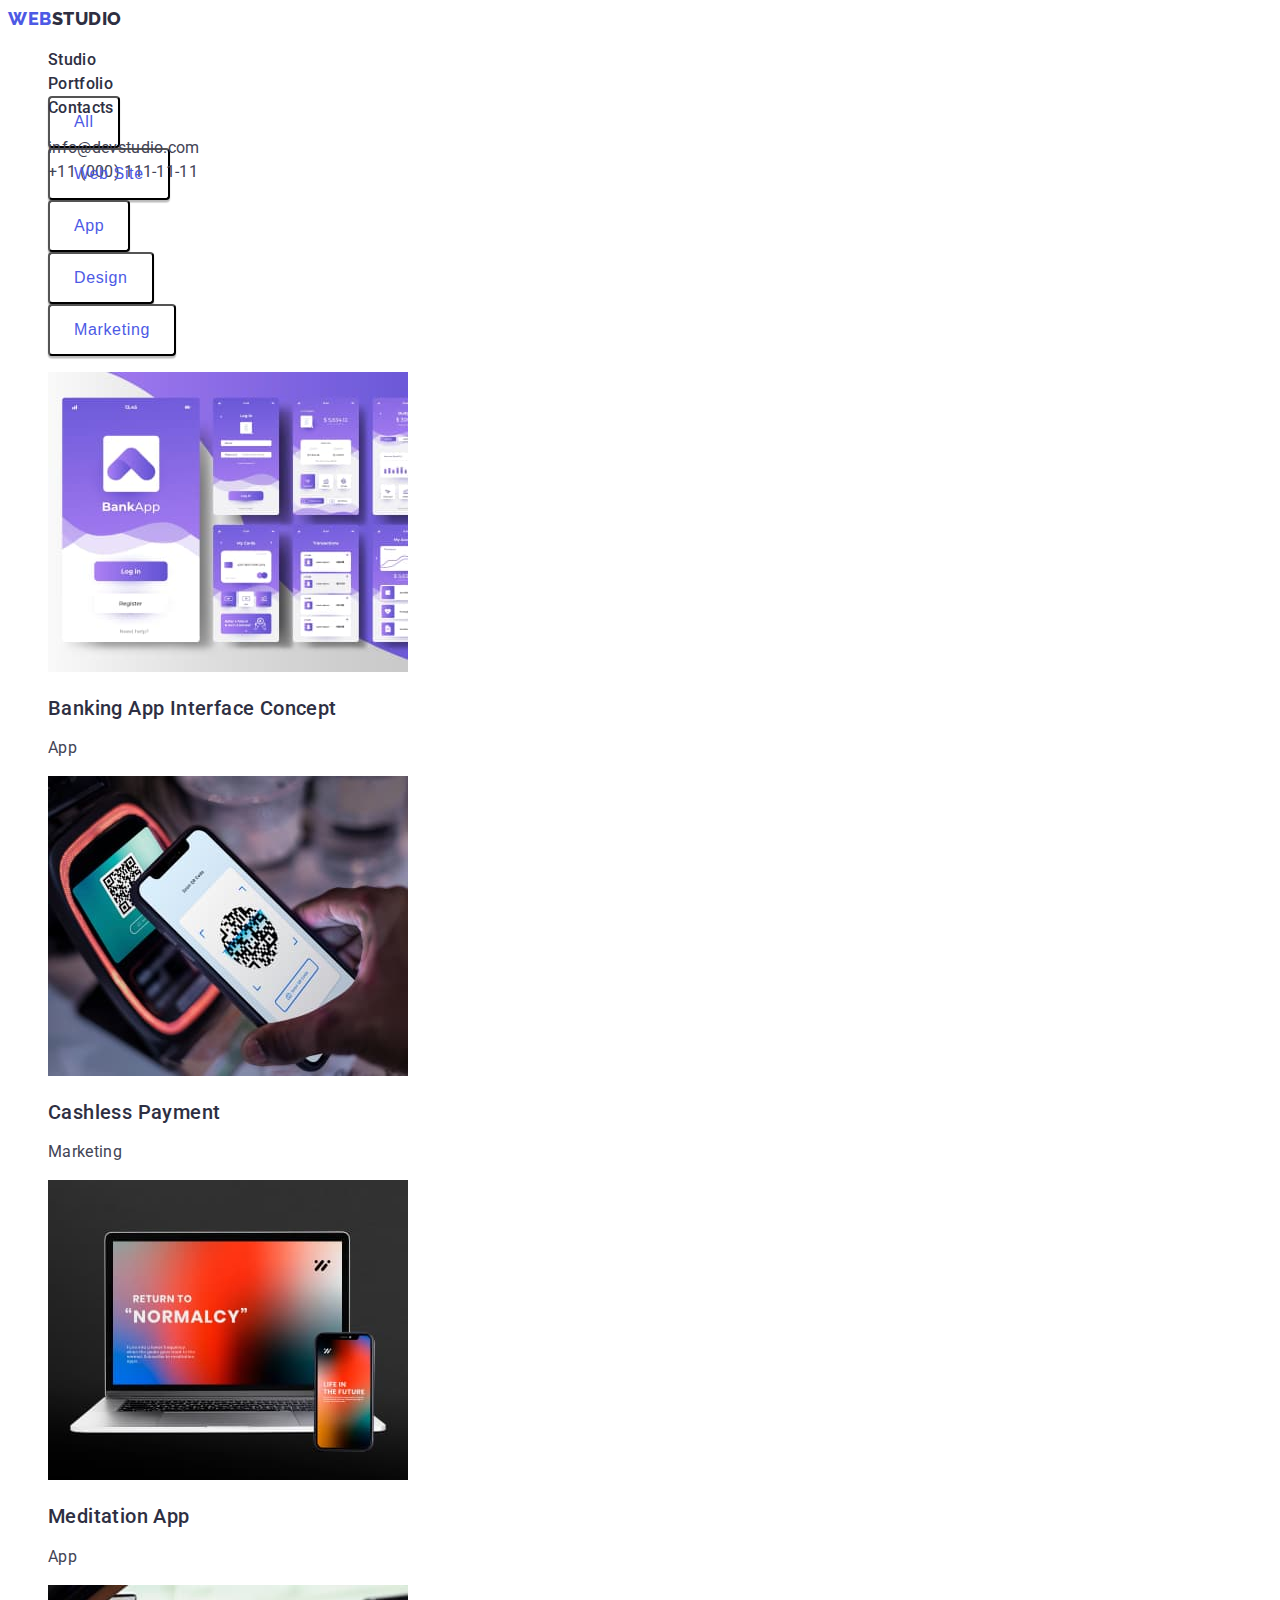
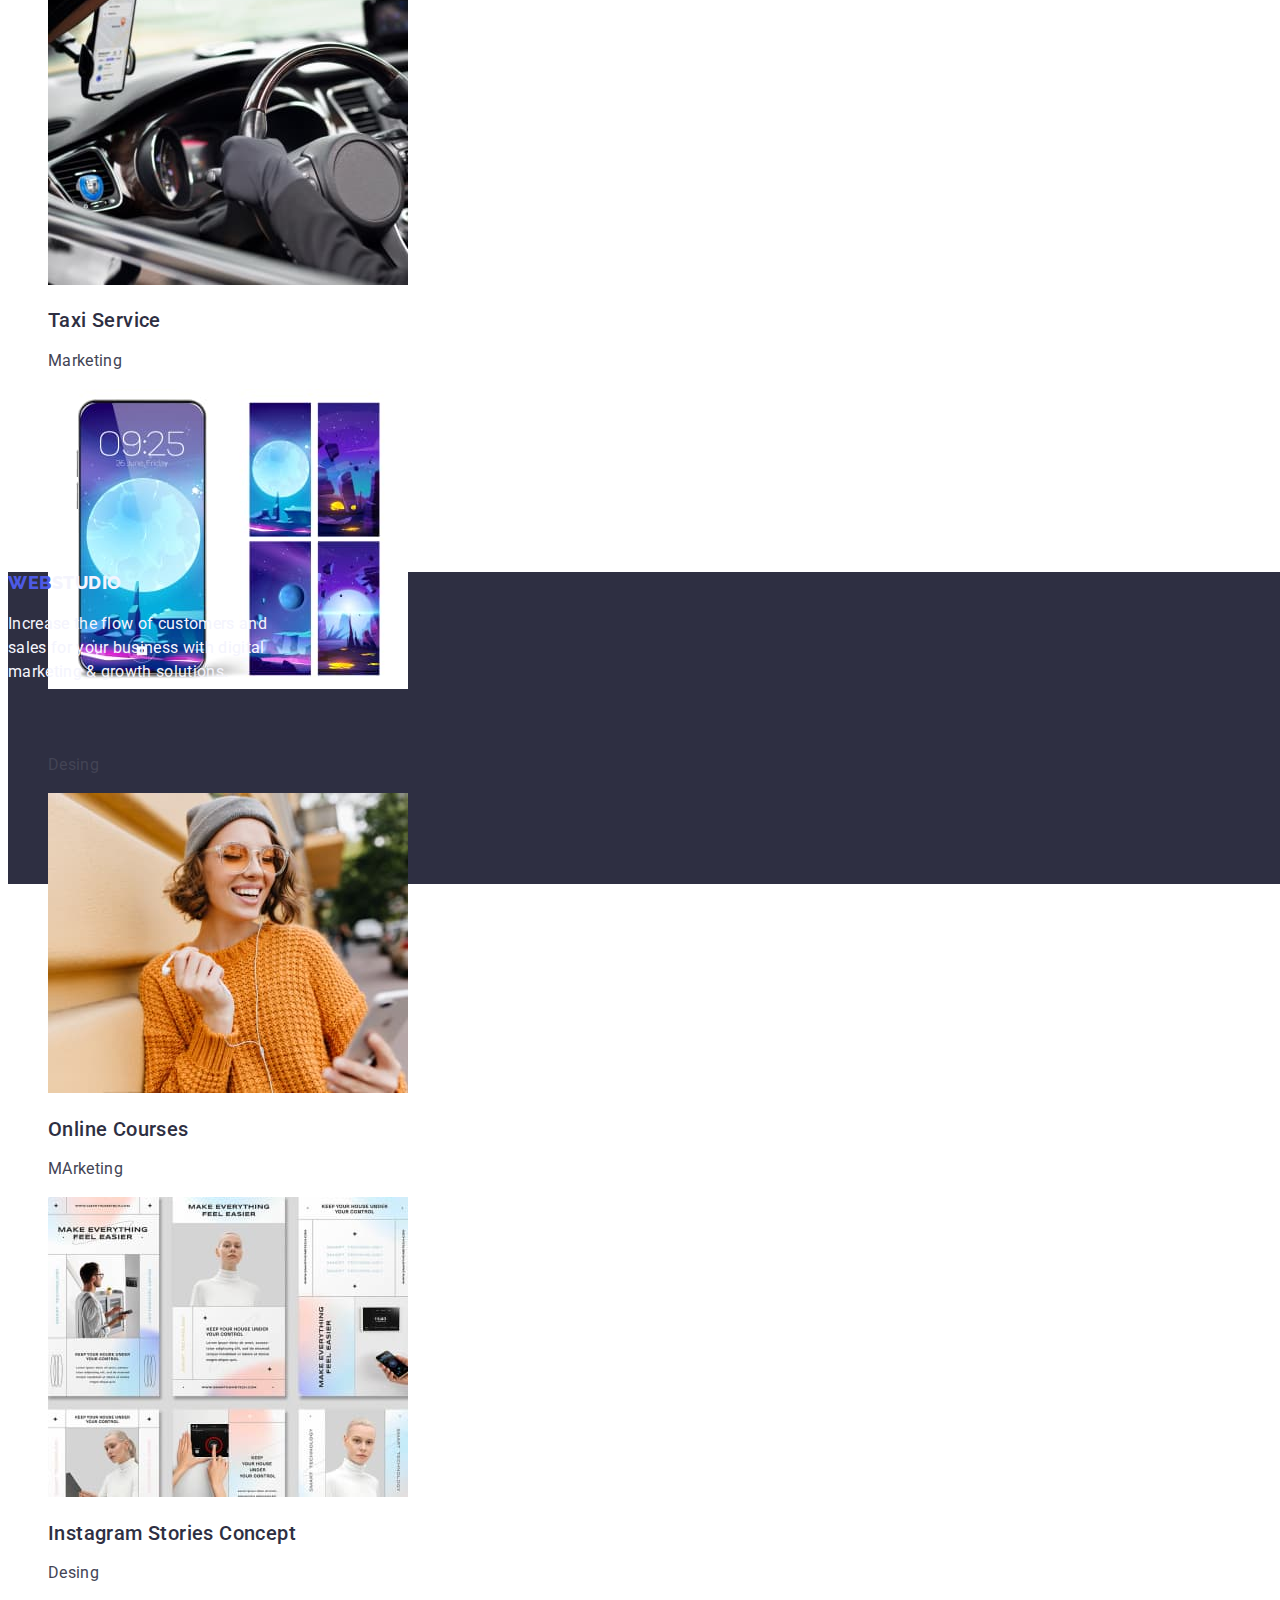
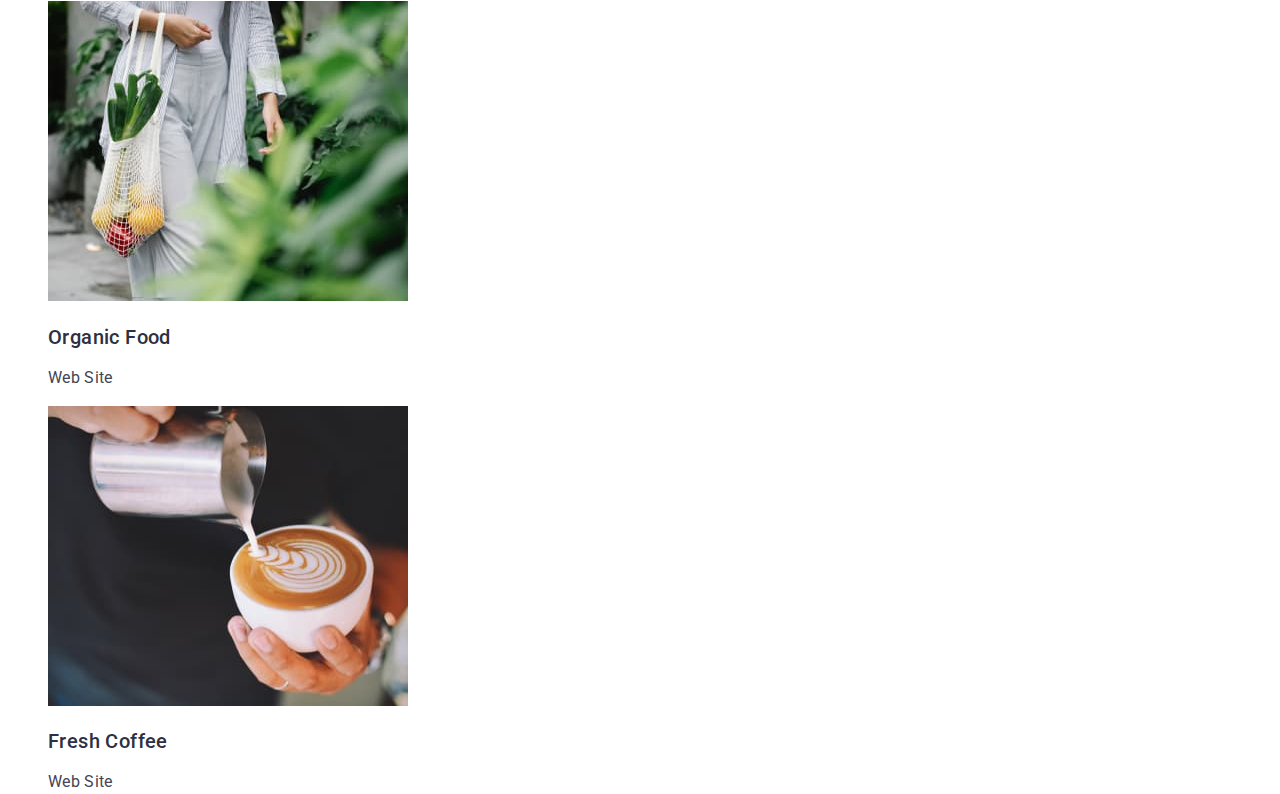
==== commit e9448891: "fix_27" ====
--- a/portfolio.html
+++ b/portfolio.html
@@ -17,19 +17,17 @@
   <body>
     <!-- header -->
     <header class="header">
-      <nav>
-        <a href="./index.html" class="link">Web<span class="studio">Studio</span></a>
+      <nav class="link">
+        <a href="./index.html" class="logo">Web<span class="studio">Studio</span></a>
         <ul class="list">
           <li>
-            <a href="./index.html" class="button_nav"><span class="navigation">Studio</span></a>
+            <a href="./index.html" class="link"><span class="navigation">Studio</span></a>
           </li>
           <li>
-            <a href="./portfolio.html" class="button_nav"
-              ><span class="navigation">Portfolio</span></a
-            >
+            <a href="./portfolio.html" class="link"><span class="navigation">Portfolio</span></a>
           </li>
           <li>
-            <a href="" class="button_nav"><span class="navigation">Contacts</span></a>
+            <a href="" class="link"><span class="navigation">Contacts</span></a>
           </li>
         </ul>
       </nav>
@@ -49,22 +47,22 @@
             <button type="button" class="btn_portfolio">All</button>
           </li>
           <li>
-            <button type="button" class="button_portfolio">Web Site</button>
+            <button type="button" class="btn_portfolio">Web Site</button>
           </li>
           <li>
-            <button type="button" class="button_portfolio">App</button>
+            <button type="button" class="btn_portfolio">App</button>
           </li>
           <li>
-            <button type="button" class="button_portfolio">Design</button>
+            <button type="button" class="btn_portfolio">Design</button>
           </li>
           <li>
-            <button type="button" class="button_portfolio">Marketing</button>
+            <button type="button" class="btn_portfolio">Marketing</button>
           </li>
         </ul>
         <!-- section_img -->
         <ul class="list">
           <li>
-            <a href="" class="section_img">
+            <a href="" class="link">
               <img
                 src="./images/images_portfolio/img_portfolio_one.jpg"
                 alt="Banking App Interface Concept"
@@ -76,7 +74,7 @@
             >
           </li>
           <li>
-            <a href="" class="section_img"
+            <a href="" class="link"
               ><img
                 src="./images/images_portfolio/img_portfolio_two.jpg"
                 alt="Cashless Payment"
@@ -88,7 +86,7 @@
             >
           </li>
           <li>
-            <a href="" class="section_img"
+            <a href="" class="link"
               ><img
                 src="./images/images_portfolio/img_portfolio_three.jpg"
                 alt="Meditation App"
@@ -100,7 +98,7 @@
             >
           </li>
           <li>
-            <a href="" class="section_img"
+            <a href="" class="link"
               ><img
                 src="./images/images_portfolio/img_portfolio_four.jpg"
                 alt="Taxi Service"
@@ -112,7 +110,7 @@
             >
           </li>
           <li>
-            <a href="" class="section_img"
+            <a href="" class="link"
               ><img
                 src="./images/images_portfolio/img_portfolio_five.jpg"
                 alt="Screen Illustrations"
@@ -124,7 +122,7 @@
             >
           </li>
           <li>
-            <a href="" class="section_img"
+            <a href="" class="link"
               ><img
                 src="./images/images_portfolio/img_portfolio_six.jpg"
                 alt="Online Courses"
@@ -136,7 +134,7 @@
             >
           </li>
           <li>
-            <a href="" class="section_img"
+            <a href="" class="link"
               ><img
                 src="./images/images_portfolio/img_portfolio_seven.jpg"
                 alt="Instagram Stories Concept"
@@ -148,7 +146,7 @@
             >
           </li>
           <li>
-            <a href="" class="section_img"
+            <a href="" class="link"
               ><img
                 src="./images/images_portfolio/img_portfolio_eight.jpg"
                 alt="Organic Food"
@@ -160,7 +158,7 @@
             >
           </li>
           <li>
-            <a href="" class="section_img"
+            <a href="" class="link"
               ><img
                 src="./images/images_portfolio/img_portfolio_nine.jpg"
                 alt="Fresh Coffee"
@@ -176,7 +174,7 @@
     </main>
     <!-- portfolio_footer -->
     <footer class="footer">
-      <a href="./index.html" class="link">Web<span class="studio_footer">Studio</span></a>
+      <a href="./index.html" class="logo">Web<span class="studio_footer">Studio</span></a>
       <p class="footer_text">
         Increase the flow of customers and sales for your business with digital marketing & growth
         solutions.
--- a/css/styles.css
+++ b/css/styles.css
@@ -10,7 +10,7 @@
 }
 
 body {
-  font-family: 'Roboto', sans-serif;
+ font-family: "Roboto", sans-serif;
   font-size: 16px;
   font-style: normal;
   font-weight: 400;
@@ -20,8 +20,21 @@
   color: #434455;
 }
 
-.link:hover,
-.link :focus {
+.logo {
+    color: var(--iris, #4d5ae5);
+    font-family: 'Raleway', sans-serif;
+    font-size: 18px;
+    font-style: normal;
+    font-weight: 800;
+    line-height: 1.17; /* 116.667% */
+    letter-spacing: 0.54px;
+    text-transform: uppercase;
+    width: 44px;  
+    text-decoration: none;
+}
+
+.logo :hover,
+.logo :focus {
   color: var(--ocean);
 }
 
@@ -56,16 +69,6 @@
 
 .link {
   text-decoration: none;
-  color: var(--iris, #4d5ae5);
-  font-family: 'Raleway', sans-serif;
-  font-size: 18px;
-  font-style: normal;
-  font-weight: 800;
-  line-height: 1.17; /* 116.667% */
-  letter-spacing: 0.54px;
-  text-transform: uppercase;
-  width: 44px;
-  text-decoration: none;
 }
 
 .list {
@@ -84,10 +87,6 @@
 .navigation:hover,
 .navigation:focus {
   color: var(--ocean);
-}
-
-.button_nav {
-  text-decoration: none;
 }
 
 .header {
@@ -271,11 +270,11 @@
   padding: 12px 24px;
   align-items: flex-start;
   border-radius: 4px;
-  background-color: var(--ocean);
+  background-color: var(--ultrawhite);
   box-shadow: 0px 2px 2px 0px rgba(0, 0, 0, 0.12), 0px 2px 1px 0px rgba(0, 0, 0, 0.08),
     0px 3px 1px 0px rgba(0, 0, 0, 0.1);
   cursor: pointer;
-  color: var(--white);
+  color: var(--iris);
   text-align: center;
   font-size: 16px;
   font-style: normal;
@@ -308,10 +307,6 @@
   letter-spacing: 0.64px;
 }
 
-.section_img {
-  text-decoration: none;
-}
-
 .portfolio_title {
   color: var(--navyblue);
   font-family: 'Roboto';
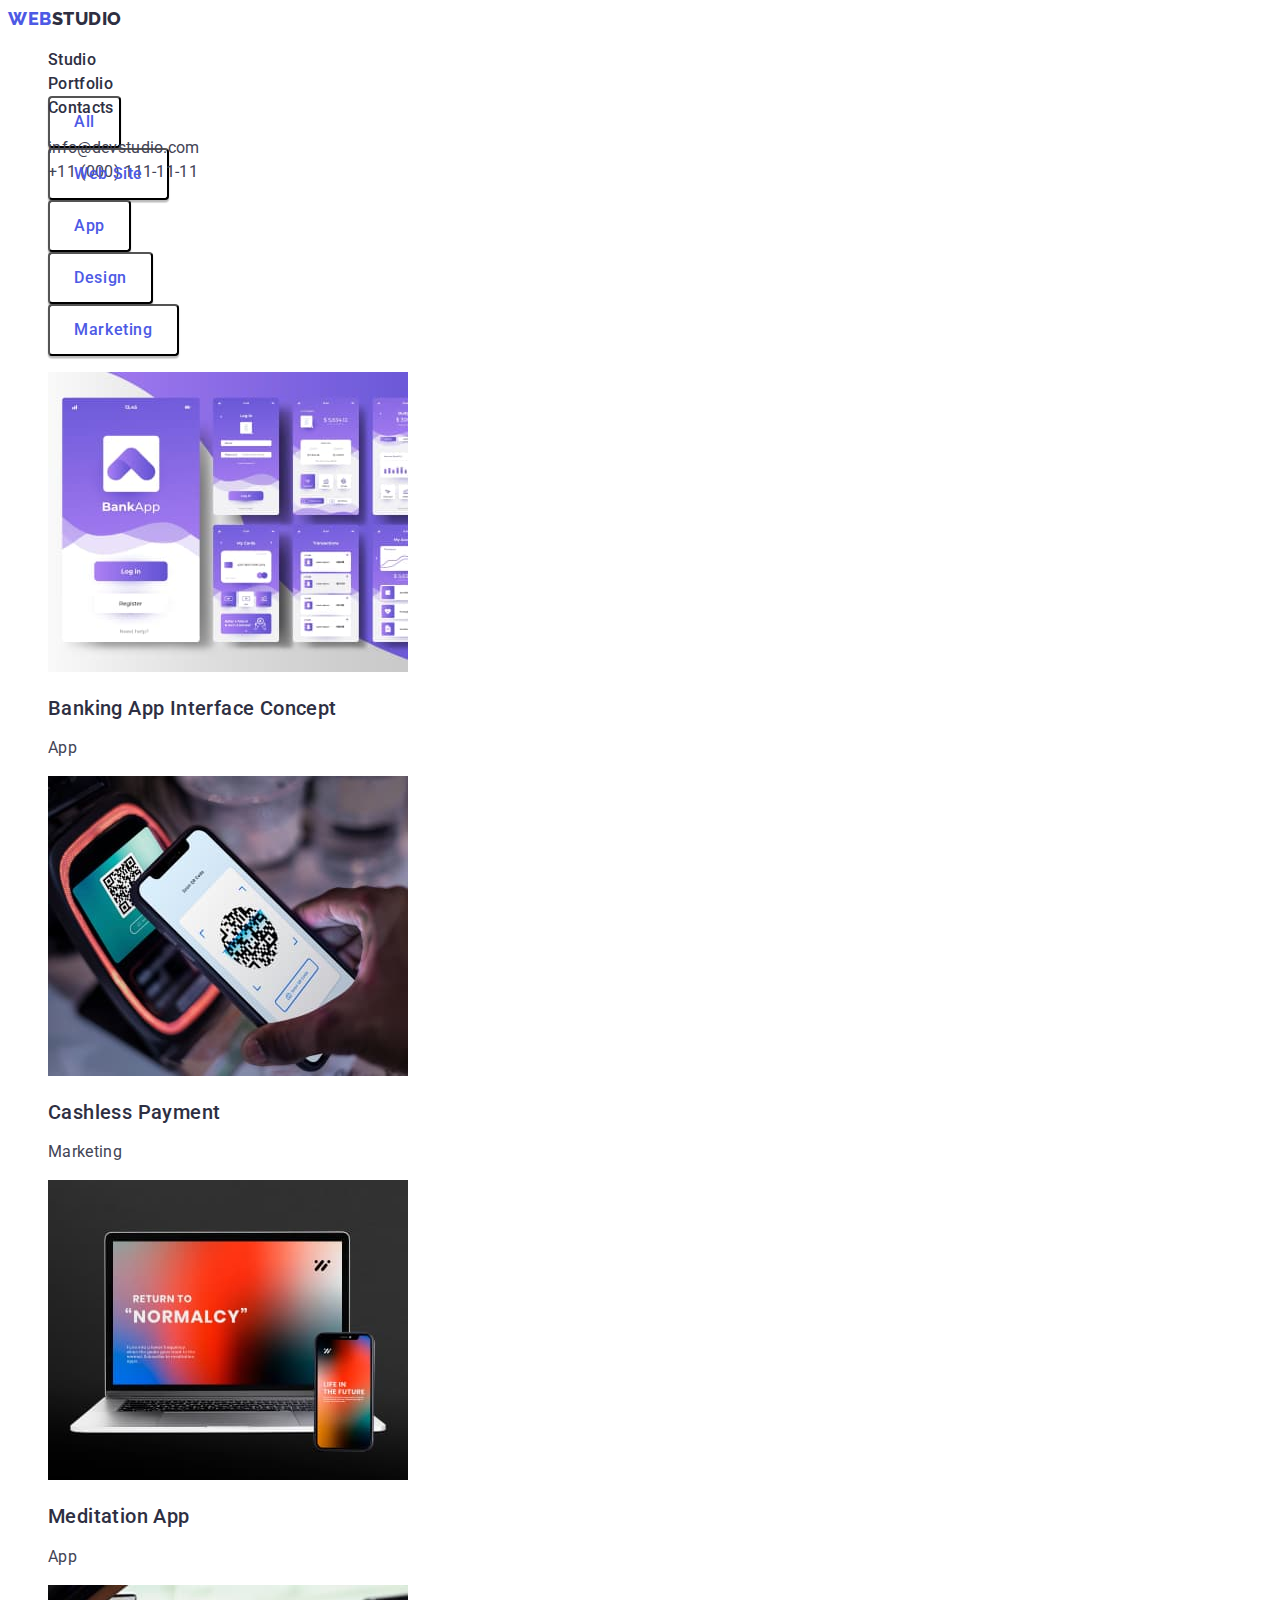
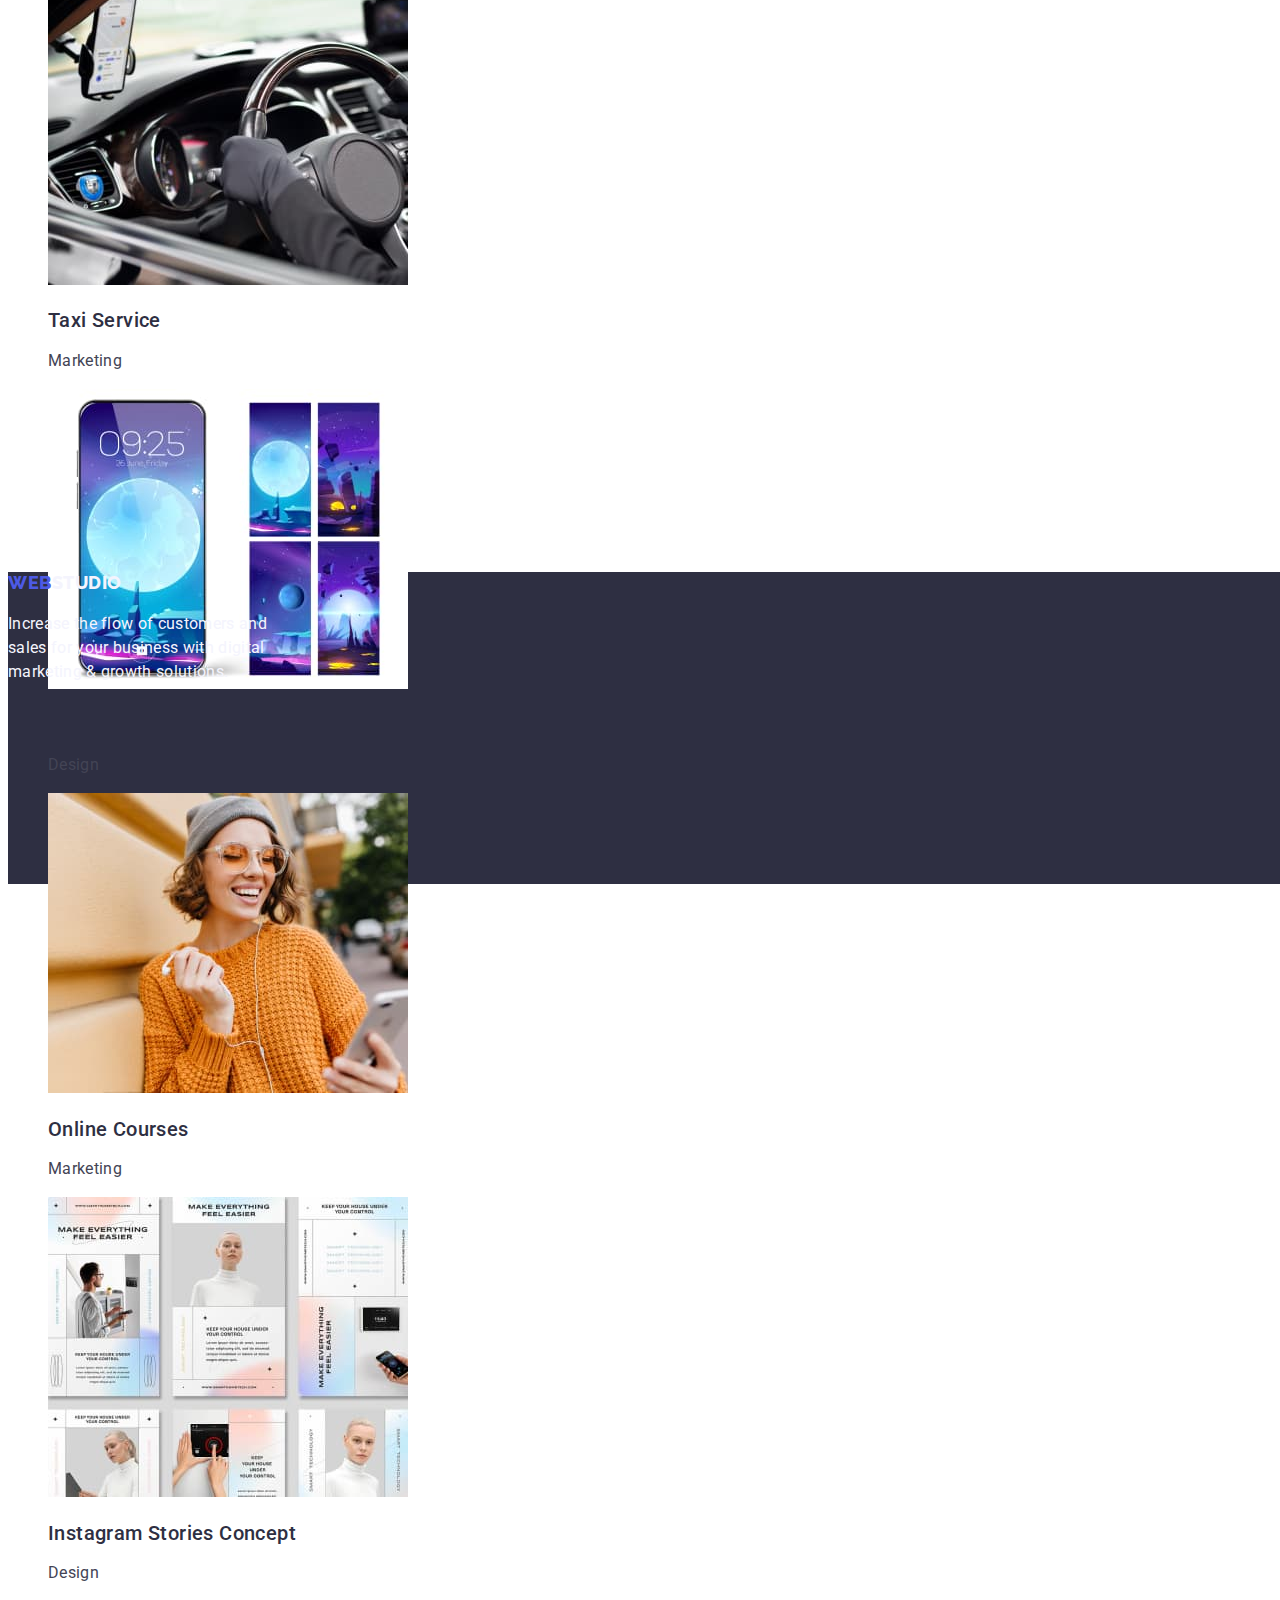
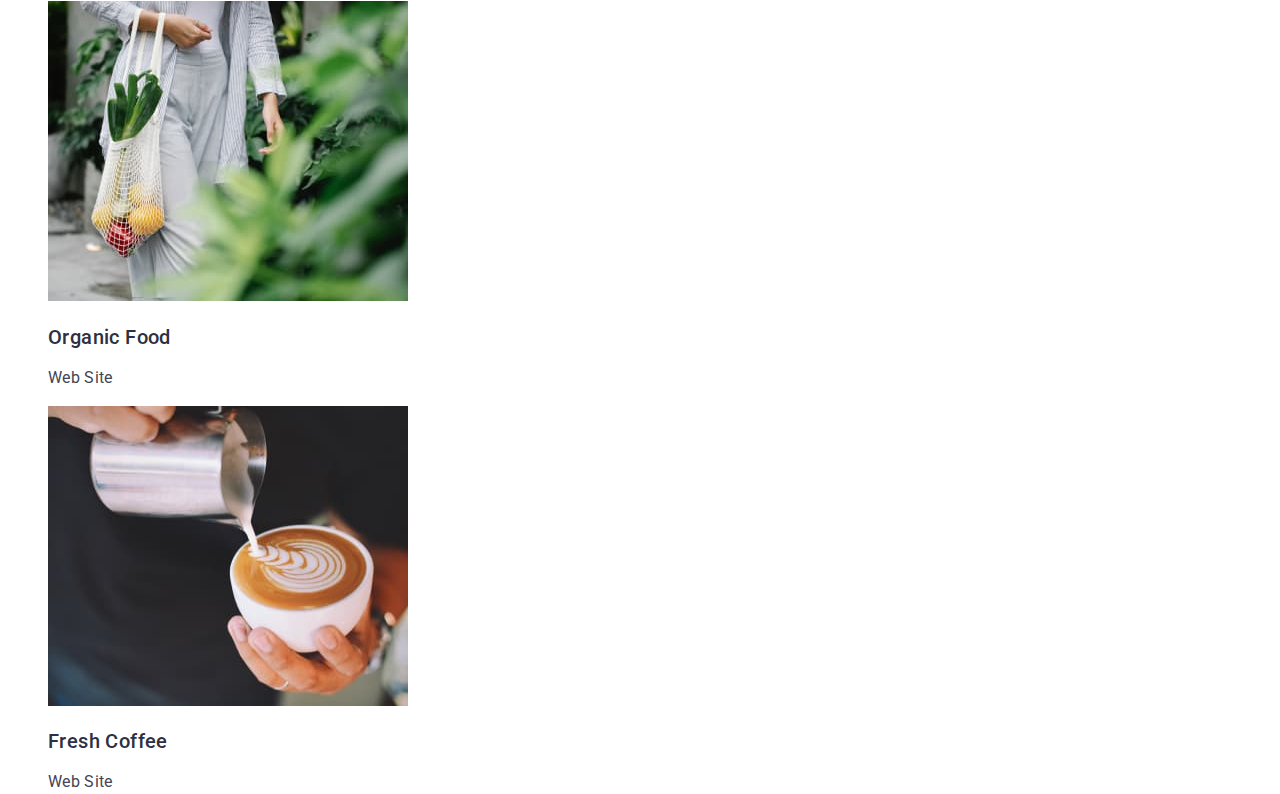
==== commit 95619939: "fix_28" ====
--- a/portfolio.html
+++ b/portfolio.html
@@ -118,7 +118,7 @@
                 height="300"
               />
               <h2 class="portfolio_title">Screen Illustrations</h2>
-              <p class="portfolio_text">Desing</p></a
+              <p class="portfolio_text">Design</p></a
             >
           </li>
           <li>
@@ -130,7 +130,7 @@
                 height="300"
               />
               <h2 class="portfolio_title">Online Courses</h2>
-              <p class="portfolio_text">MArketing</p></a
+              <p class="portfolio_text">Marketing</p></a
             >
           </li>
           <li>
@@ -142,7 +142,7 @@
                 height="300"
               />
               <h2 class="portfolio_title">Instagram Stories Concept</h2>
-              <p class="portfolio_text">Desing</p></a
+              <p class="portfolio_text">Design</p></a
             >
           </li>
           <li>
--- a/css/styles.css
+++ b/css/styles.css
@@ -82,6 +82,7 @@
   font-weight: 500;
   line-height: 1.5; /* 150% */
   letter-spacing: 0.32px;
+  text-decoration: none;
 }
 
 .navigation:hover,
@@ -266,6 +267,7 @@
 }
 
 .btn_portfolio {
+  font-family: "Roboto", sans-serif;
   display: flex;
   padding: 12px 24px;
   align-items: flex-start;
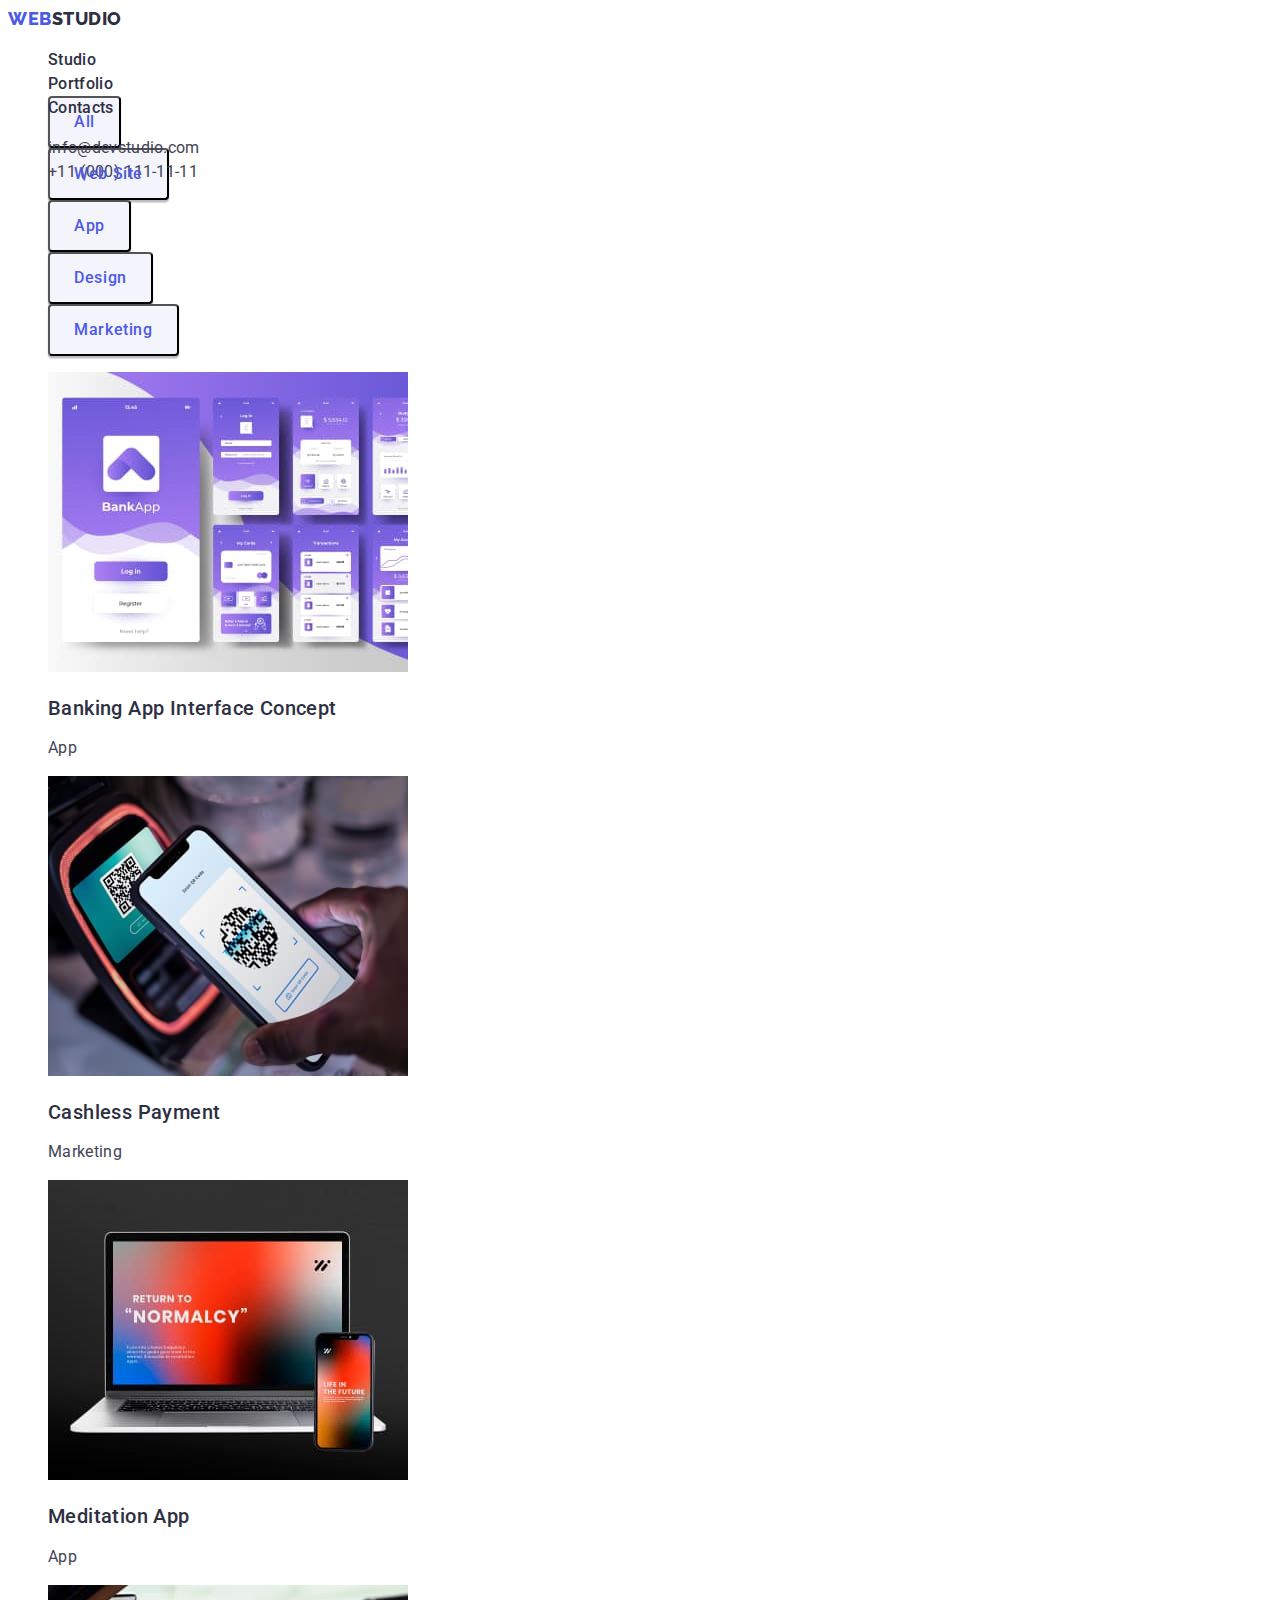
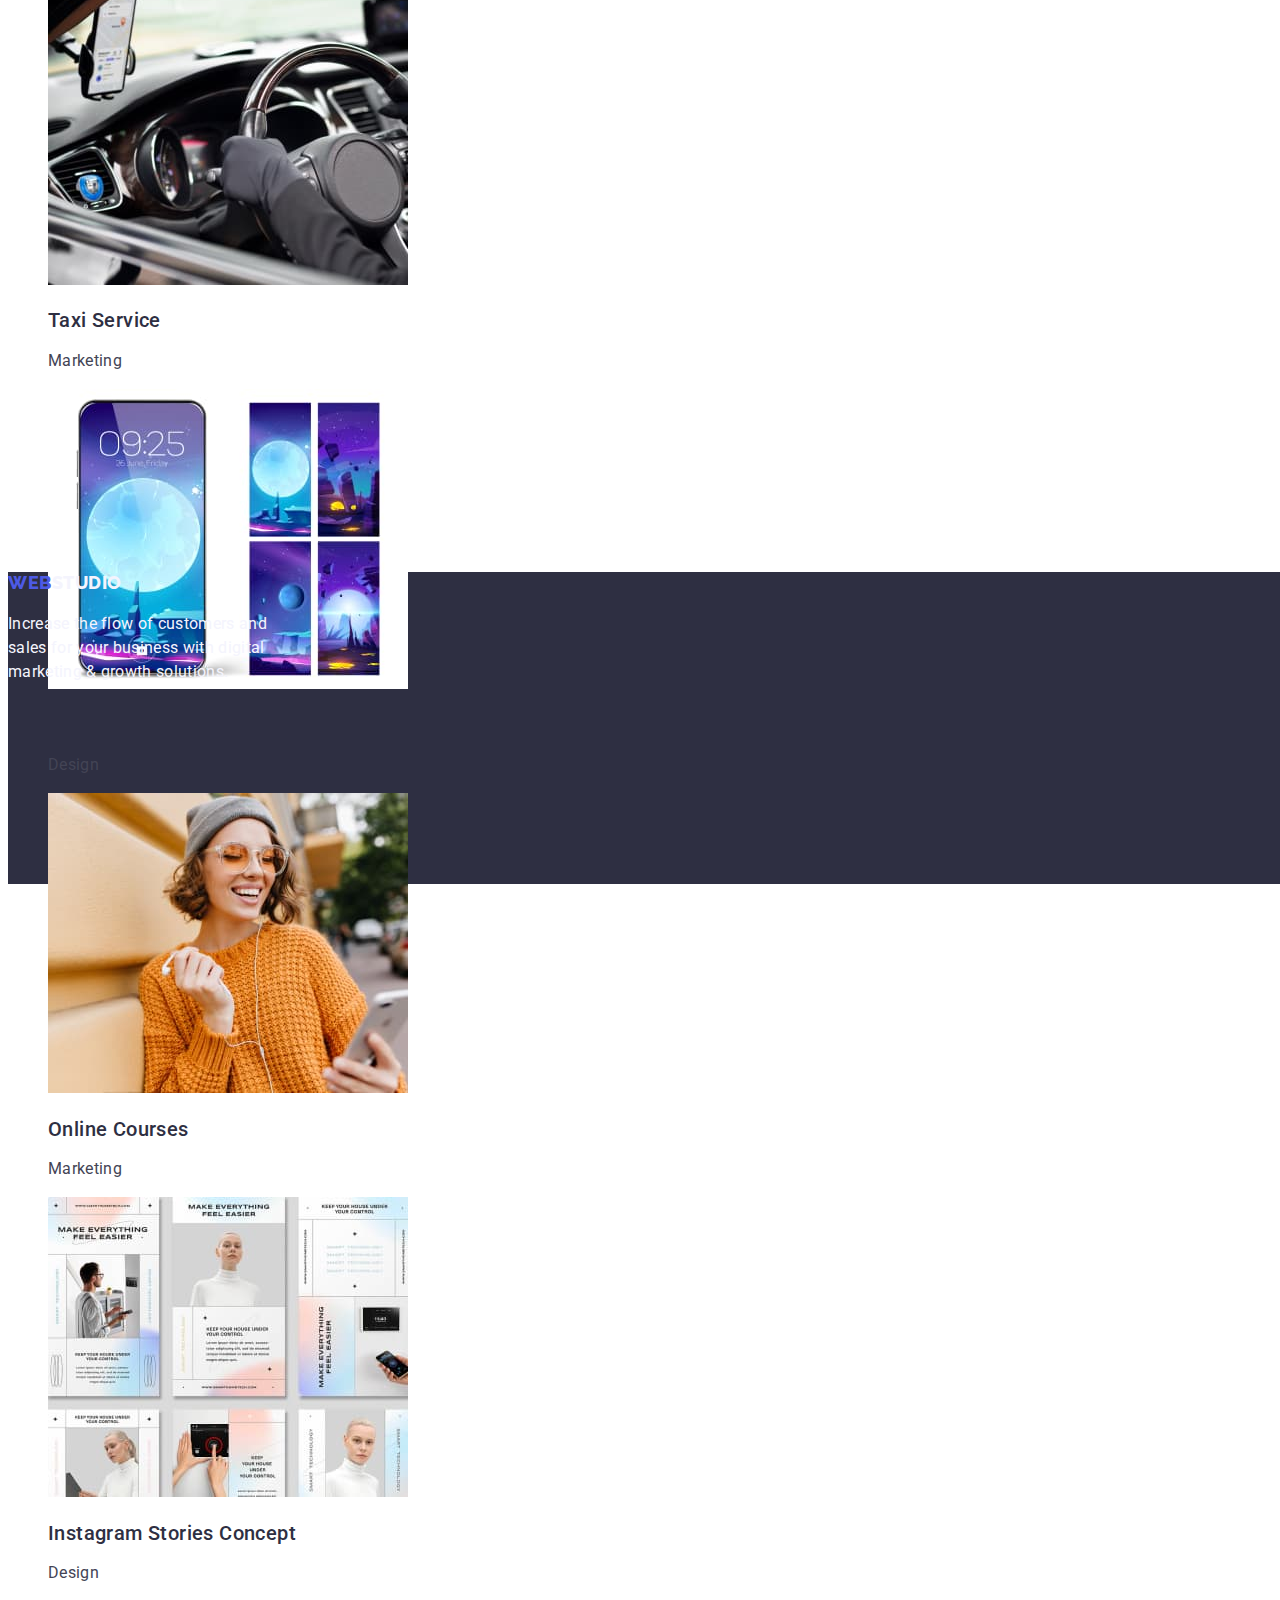
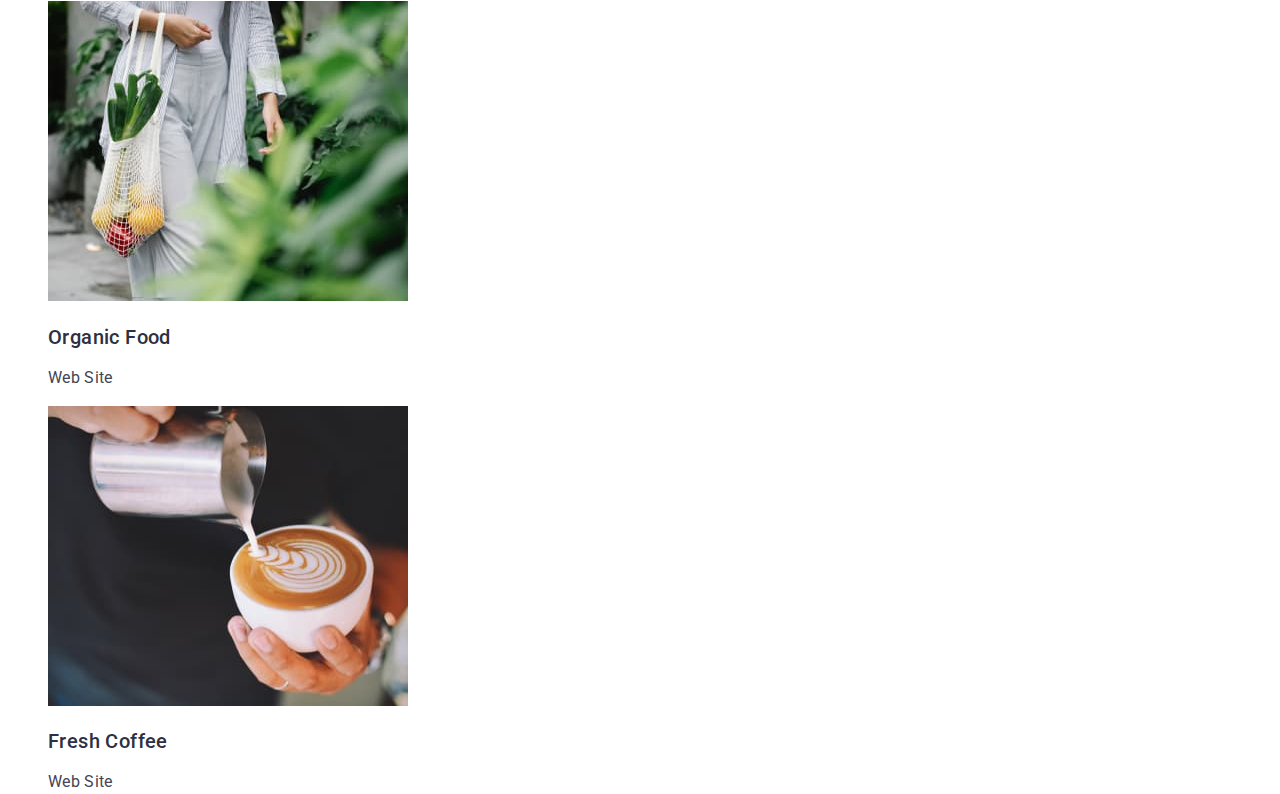
==== commit 74e4364f: "fix_29" ====
--- a/portfolio.html
+++ b/portfolio.html
@@ -21,13 +21,13 @@
         <a href="./index.html" class="logo">Web<span class="studio">Studio</span></a>
         <ul class="list">
           <li>
-            <a href="./index.html" class="link"><span class="navigation">Studio</span></a>
+            <a href="./index.html" class="navigation">Studio</a>
           </li>
           <li>
-            <a href="./portfolio.html" class="link"><span class="navigation">Portfolio</span></a>
+            <a href="./portfolio.html" class="navigation">Portfolio</a>
           </li>
           <li>
-            <a href="" class="link"><span class="navigation">Contacts</span></a>
+            <a href="" class="navigation">Contacts</a>
           </li>
         </ul>
       </nav>
--- a/css/styles.css
+++ b/css/styles.css
@@ -272,7 +272,7 @@
   padding: 12px 24px;
   align-items: flex-start;
   border-radius: 4px;
-  background-color: var(--ultrawhite);
+  background-color: var(--cloud);
   box-shadow: 0px 2px 2px 0px rgba(0, 0, 0, 0.12), 0px 2px 1px 0px rgba(0, 0, 0, 0.08),
     0px 3px 1px 0px rgba(0, 0, 0, 0.1);
   cursor: pointer;
@@ -287,7 +287,7 @@
 
 .btn_portfolio:hover,
 .btn_portfolio:focus {
-  color: var(--ultrawhite);
+  background-color: var(--ocean);
 }
 
 .button_portfolio {
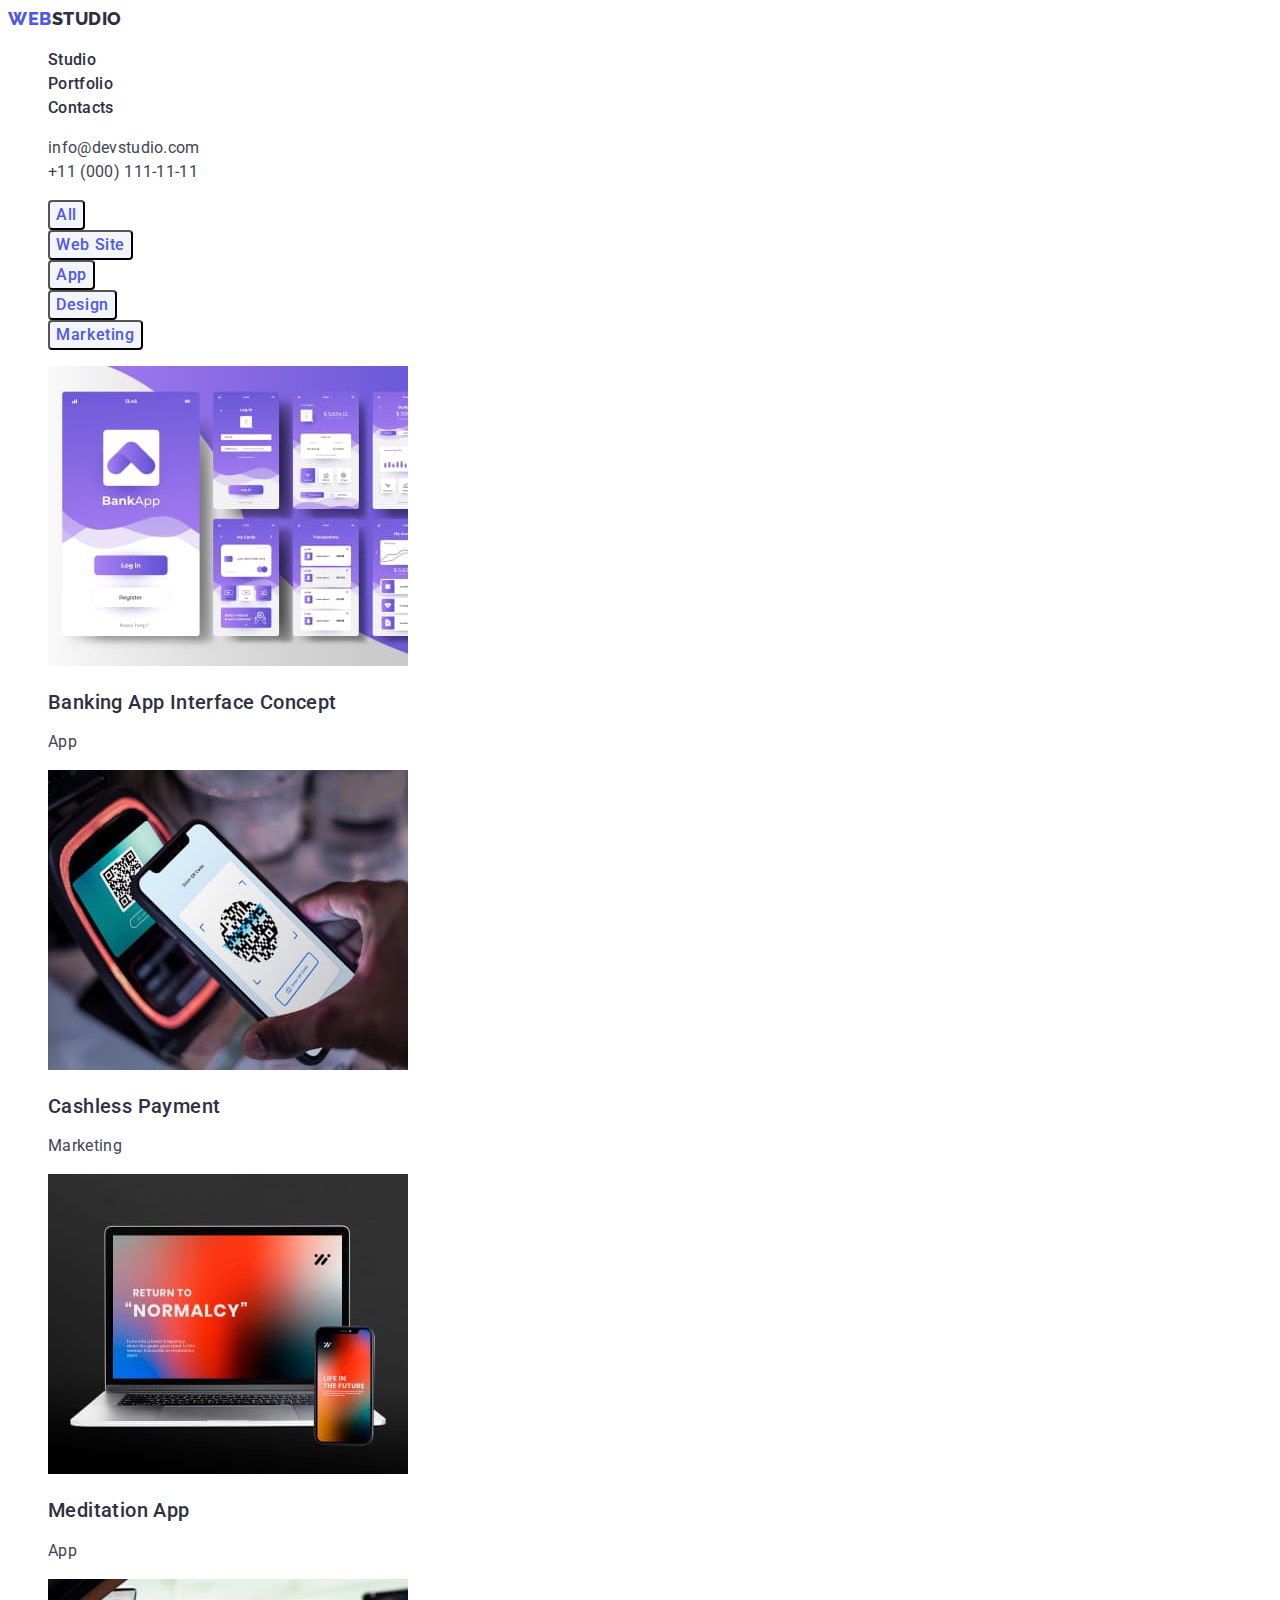
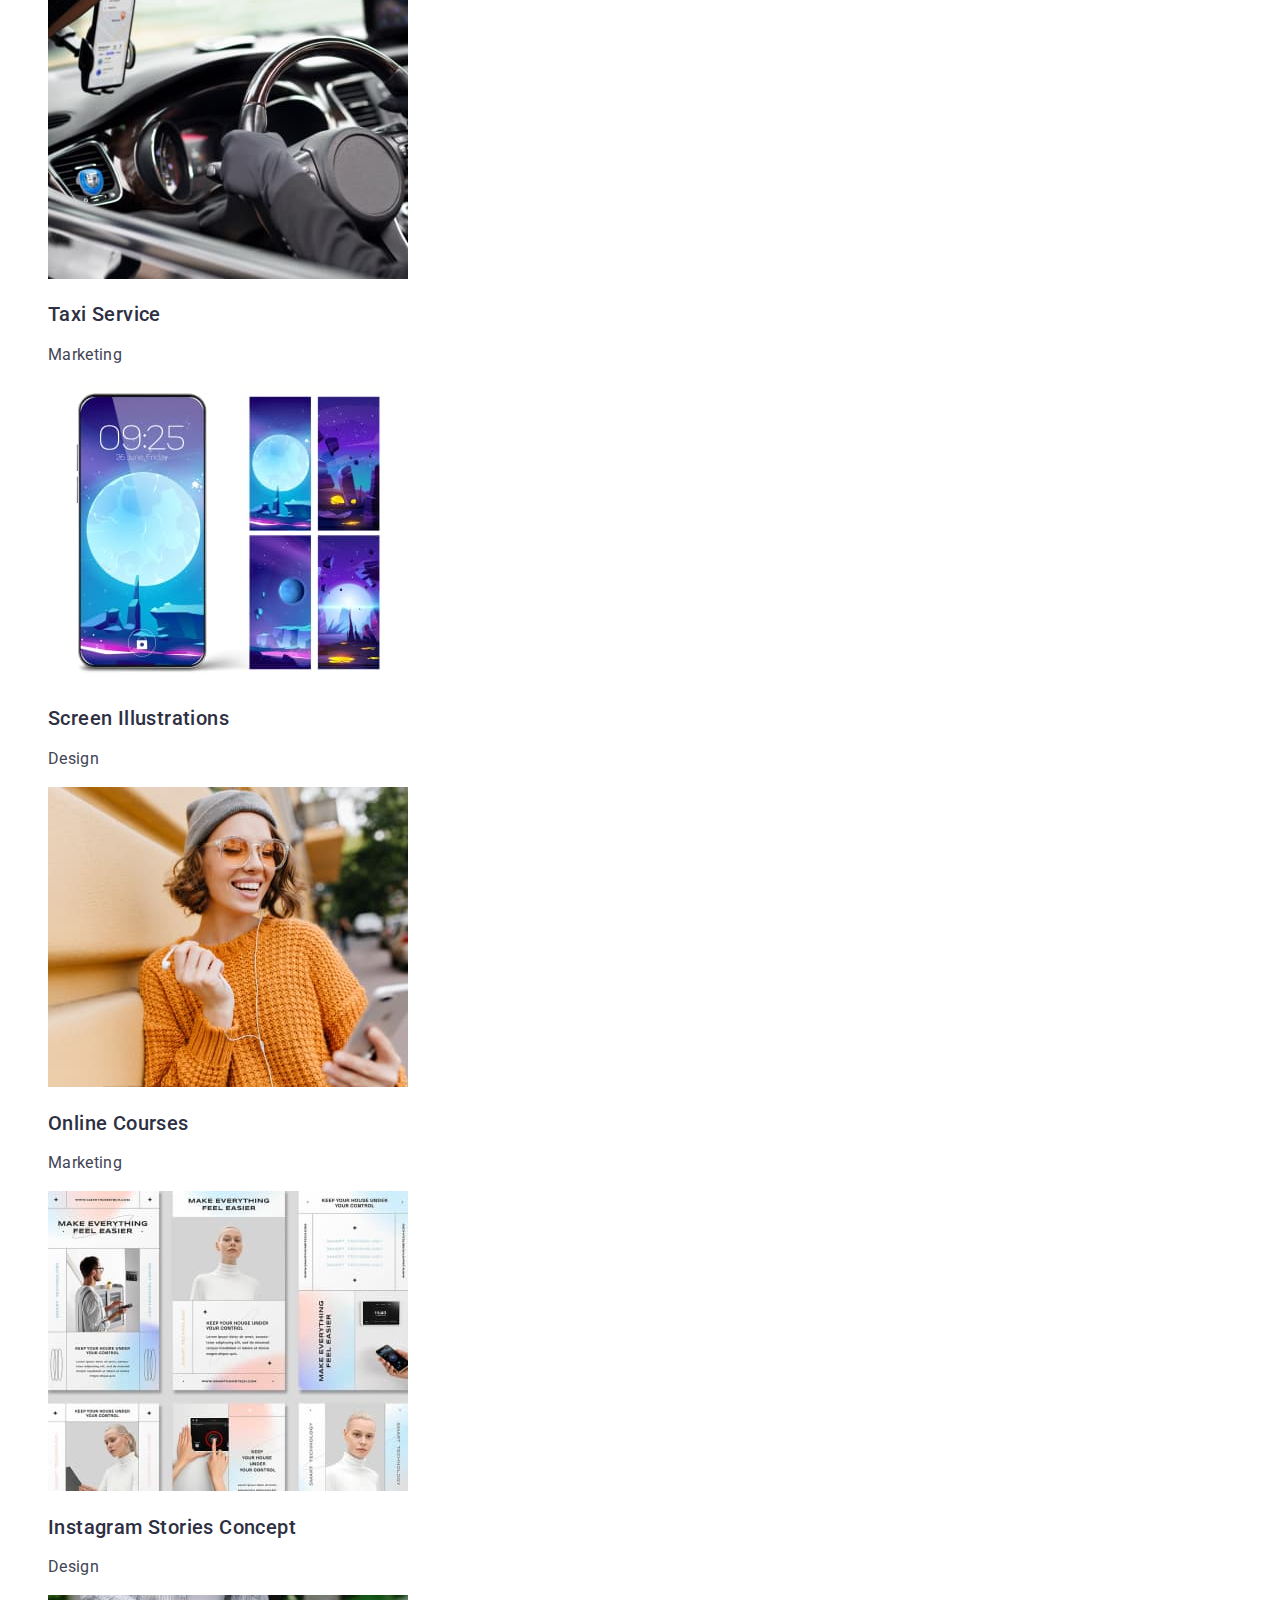
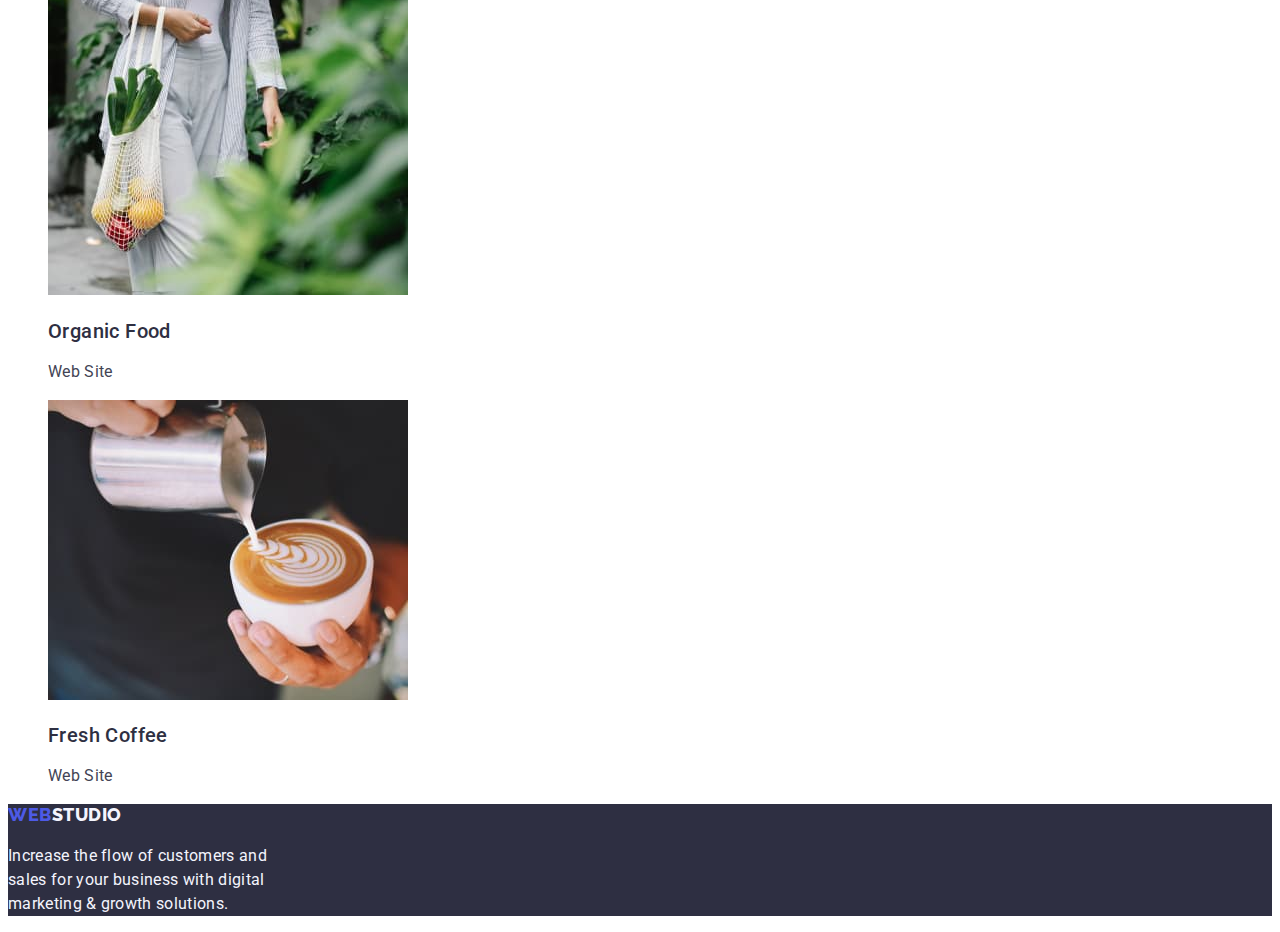
==== commit e49d6019: "fix_30" ====
--- a/portfolio.html
+++ b/portfolio.html
@@ -31,7 +31,7 @@
           </li>
         </ul>
       </nav>
-      <address>
+      <address class="header_address">
         <ul class="list">
           <li><a href="mailto:info@devstudio.com" class="address">info@devstudio.com</a></li>
           <li><a href="tel:+110001111111" class="address">+11 (000) 111-11-11</a></li>
--- a/css/styles.css
+++ b/css/styles.css
@@ -10,7 +10,7 @@
 }
 
 body {
- font-family: "Roboto", sans-serif;
+  font-family: 'Roboto', sans-serif;
   font-size: 16px;
   font-style: normal;
   font-weight: 400;
@@ -21,16 +21,15 @@
 }
 
 .logo {
-    color: var(--iris, #4d5ae5);
-    font-family: 'Raleway', sans-serif;
-    font-size: 18px;
-    font-style: normal;
-    font-weight: 800;
-    line-height: 1.17; /* 116.667% */
-    letter-spacing: 0.54px;
-    text-transform: uppercase;
-    width: 44px;  
-    text-decoration: none;
+  color: var(--iris, #4d5ae5);
+  font-family: 'Raleway', sans-serif;
+  font-size: 18px;
+  font-style: normal;
+  font-weight: 800;
+  line-height: 1.17; /* 116.667% */
+  letter-spacing: 0.54px;
+  text-transform: uppercase;
+  text-decoration: none;
 }
 
 .logo :hover,
@@ -47,8 +46,11 @@
   line-height: 1.17; /* 116.667% */
   letter-spacing: 0.54px;
   text-transform: uppercase;
-  width: 71px;
-  text-decoration: none;
+  text-decoration: none;
+}
+
+.header_address {
+  font-style: normal;
 }
 
 .address {
@@ -91,16 +93,11 @@
 }
 
 .header {
-  width: 1440px;
-  height: 72px;
   flex-shrink: 0;
-  border-bottom: 1px var(--cornflower);
   background: var(--white);
 }
 
 .section_one {
-  width: 1440px;
-  height: 600px;
   flex-shrink: 0;
   background: var(--navyblue);
 }
@@ -114,17 +111,10 @@
   font-weight: 700;
   line-height: 1.07; /* 107.143% */
   letter-spacing: 0.02em;
-  width: 496px;
 }
 
 .section_one_button {
-  display: inline-flex;
-  padding: 16px 32px;
-  align-items: flex-start;
-  gap: 10px;
-  border-radius: 4px;
   background-color: var(--iris);
-  box-shadow: 0px 4px 4px 0px rgba(0, 0, 0, 0.15);
   cursor: pointer;
   color: var(--ultrawhite);
   font-size: 16px;
@@ -140,8 +130,6 @@
 }
 
 .section_two {
-  width: 1440px;
-  height: 2592px;
   background: var(--white);
 }
 
@@ -158,7 +146,6 @@
   font-weight: 500;
   line-height: 1.2; /* 120% */
   letter-spacing: 0.4px;
-  width: 264px;
 }
 
 .section_two_paragraph {
@@ -169,7 +156,6 @@
   font-weight: 400;
   line-height: 1.5; /* 150% */
   letter-spacing: 0.32px;
-  width: 264px;
 }
 
 .section_three_name {
@@ -186,8 +172,6 @@
 
 .section_four {
   background: var(--cloud);
-  width: 1440px;
-  height: 732px;
   flex-shrink: 0;
   background-color: var(--cloud);
 }
@@ -232,8 +216,6 @@
 
 .footer {
   background: var(--navyblue);
-  width: 1440px;
-  height: 312px;
   flex-shrink: 0;
 }
 
@@ -261,20 +243,13 @@
 }
 
 .section_portfolio {
-  width: 1440px;
-  height: 2076px;
   background: var(--white);
 }
 
 .btn_portfolio {
-  font-family: "Roboto", sans-serif;
-  display: flex;
-  padding: 12px 24px;
-  align-items: flex-start;
+  font-family: 'Roboto', sans-serif;
   border-radius: 4px;
   background-color: var(--cloud);
-  box-shadow: 0px 2px 2px 0px rgba(0, 0, 0, 0.12), 0px 2px 1px 0px rgba(0, 0, 0, 0.08),
-    0px 3px 1px 0px rgba(0, 0, 0, 0.1);
   cursor: pointer;
   color: var(--iris);
   text-align: center;
@@ -288,14 +263,11 @@
 .btn_portfolio:hover,
 .btn_portfolio:focus {
   background-color: var(--ocean);
+  color: var(--ultrawhite);
 }
 
 .button_portfolio {
-  display: flex;
-  padding: 12px 24px;
   justify-content: center;
-  align-items: center;
-  border-radius: 4px;
   border: 1px var(--cornflower);
   background: var(--cloud);
   cursor: pointer;
